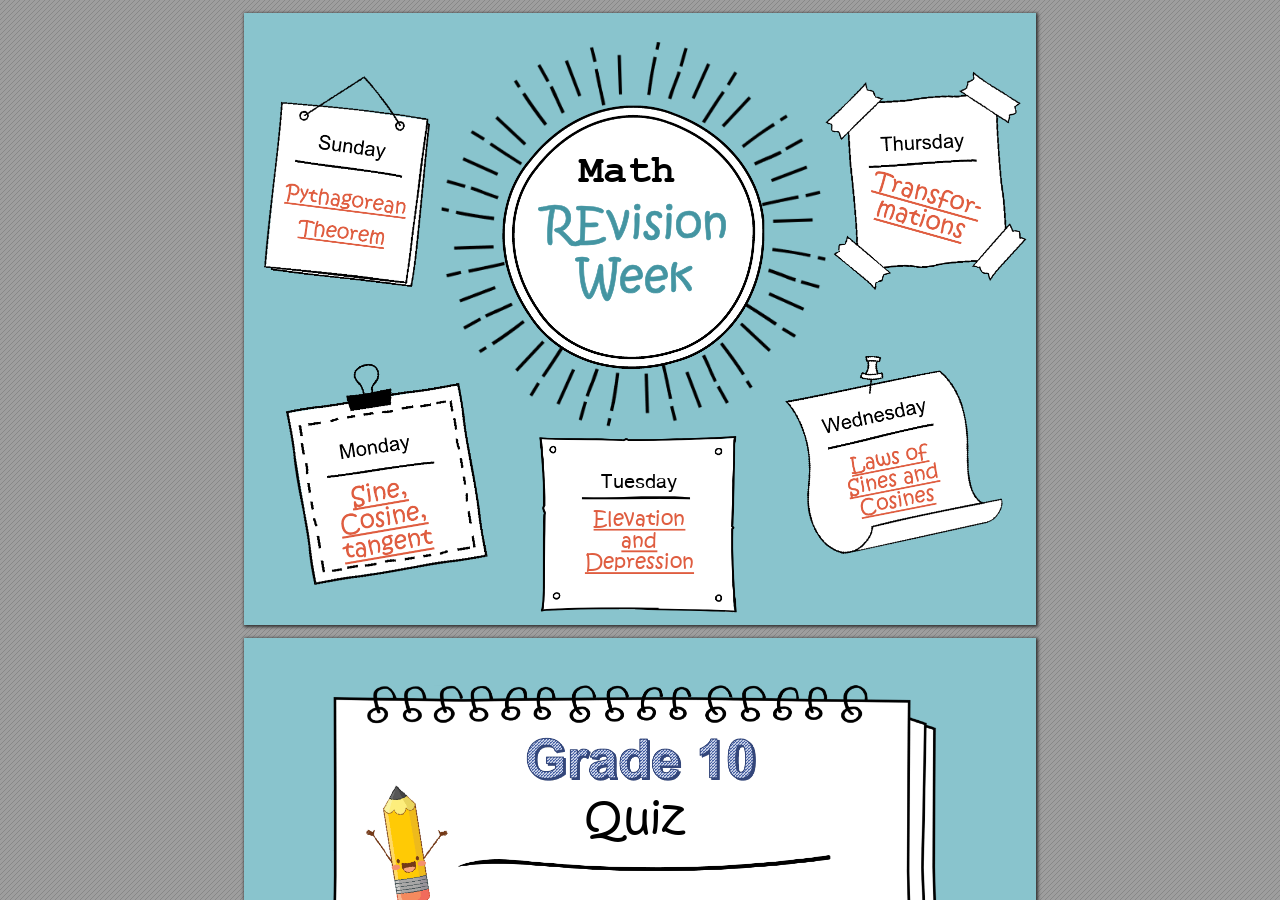
==== index.html @ db3b0463 "revision week" ====
<!DOCTYPE html>
<!-- Created by pdf2htmlEX (https://github.com/pdf2htmlEX/pdf2htmlEX) -->
<html xmlns="http://www.w3.org/1999/xhtml">
<head>
<meta charset="utf-8"/>
<meta name="generator" content="pdf2htmlEX"/>
<meta http-equiv="X-UA-Compatible" content="IE=edge,chrome=1"/>
<style type="text/css">
/*! 
 * Base CSS for pdf2htmlEX
 * Copyright 2012,2013 Lu Wang <coolwanglu@gmail.com> 
 * https://github.com/pdf2htmlEX/pdf2htmlEX/blob/master/share/LICENSE
 */#sidebar{position:absolute;top:0;left:0;bottom:0;width:250px;padding:0;margin:0;overflow:auto}#page-container{position:absolute;top:0;left:0;margin:0;padding:0;border:0}@media screen{#sidebar.opened+#page-container{left:250px}#page-container{bottom:0;right:0;overflow:auto}.loading-indicator{display:none}.loading-indicator.active{display:block;position:absolute;width:64px;height:64px;top:50%;left:50%;margin-top:-32px;margin-left:-32px}.loading-indicator img{position:absolute;top:0;left:0;bottom:0;right:0}}@media print{@page{margin:0}html{margin:0}body{margin:0;-webkit-print-color-adjust:exact}#sidebar{display:none}#page-container{width:auto;height:auto;overflow:visible;background-color:transparent}.d{display:none}}.pf{position:relative;background-color:white;overflow:hidden;margin:0;border:0}.pc{position:absolute;border:0;padding:0;margin:0;top:0;left:0;width:100%;height:100%;overflow:hidden;display:block;transform-origin:0 0;-ms-transform-origin:0 0;-webkit-transform-origin:0 0}.pc.opened{display:block}.bf{position:absolute;border:0;margin:0;top:0;bottom:0;width:100%;height:100%;-ms-user-select:none;-moz-user-select:none;-webkit-user-select:none;user-select:none}.bi{position:absolute;border:0;margin:0;-ms-user-select:none;-moz-user-select:none;-webkit-user-select:none;user-select:none}@media print{.pf{margin:0;box-shadow:none;page-break-after:always;page-break-inside:avoid}@-moz-document url-prefix(){.pf{overflow:visible;border:1px solid #fff}.pc{overflow:visible}}}.c{position:absolute;border:0;padding:0;margin:0;overflow:hidden;display:block}.t{position:absolute;white-space:pre;font-size:1px;transform-origin:0 100%;-ms-transform-origin:0 100%;-webkit-transform-origin:0 100%;unicode-bidi:bidi-override;-moz-font-feature-settings:"liga" 0}.t:after{content:''}.t:before{content:'';display:inline-block}.t span{position:relative;unicode-bidi:bidi-override}._{display:inline-block;color:transparent;z-index:-1}::selection{background:rgba(127,255,255,0.4)}::-moz-selection{background:rgba(127,255,255,0.4)}.pi{display:none}.d{position:absolute;transform-origin:0 100%;-ms-transform-origin:0 100%;-webkit-transform-origin:0 100%}.it{border:0;background-color:rgba(255,255,255,0.0)}.ir:hover{cursor:pointer}</style>
<style type="text/css">
/*! 
 * Fancy styles for pdf2htmlEX
 * Copyright 2012,2013 Lu Wang <coolwanglu@gmail.com> 
 * https://github.com/pdf2htmlEX/pdf2htmlEX/blob/master/share/LICENSE
 */@keyframes fadein{from{opacity:0}to{opacity:1}}@-webkit-keyframes fadein{from{opacity:0}to{opacity:1}}@keyframes swing{0{transform:rotate(0)}10%{transform:rotate(0)}90%{transform:rotate(720deg)}100%{transform:rotate(720deg)}}@-webkit-keyframes swing{0{-webkit-transform:rotate(0)}10%{-webkit-transform:rotate(0)}90%{-webkit-transform:rotate(720deg)}100%{-webkit-transform:rotate(720deg)}}@media screen{#sidebar{background-color:#2f3236;background-image:url("[data-uri]")}#outline{font-family:Georgia,Times,"Times New Roman",serif;font-size:13px;margin:2em 1em}#outline ul{padding:0}#outline li{list-style-type:none;margin:1em 0}#outline li>ul{margin-left:1em}#outline a,#outline a:visited,#outline a:hover,#outline a:active{line-height:1.2;color:#e8e8e8;text-overflow:ellipsis;white-space:nowrap;text-decoration:none;display:block;overflow:hidden;outline:0}#outline a:hover{color:#0cf}#page-container{background-color:#9e9e9e;background-image:url("[data-uri]");-webkit-transition:left 500ms;transition:left 500ms}.pf{margin:13px auto;box-shadow:1px 1px 3px 1px #333;border-collapse:separate}.pc.opened{-webkit-animation:fadein 100ms;animation:fadein 100ms}.loading-indicator.active{-webkit-animation:swing 1.5s ease-in-out .01s infinite alternate none;animation:swing 1.5s ease-in-out .01s infinite alternate none}.checked{background:no-repeat url([data-uri])}}</style>
<style type="text/css">
.ff0{font-family:sans-serif;visibility:hidden;}
@font-face{font-family:ff1;src:url('[data-uri]')format("woff");}.ff1{font-family:ff1;line-height:1.003906;font-style:normal;font-weight:normal;visibility:visible;}
@font-face{font-family:ff2;src:url('[data-uri]')format("woff");}.ff2{font-family:ff2;line-height:1.089000;font-style:normal;font-weight:normal;visibility:visible;}
@font-face{font-family:ff3;src:url('[data-uri]')format("woff");}.ff3{font-family:ff3;line-height:0.683105;font-style:normal;font-weight:normal;visibility:visible;}
.m0{transform:matrix(0.250000,0.000000,0.000000,0.250000,0,0);-ms-transform:matrix(0.250000,0.000000,0.000000,0.250000,0,0);-webkit-transform:matrix(0.250000,0.000000,0.000000,0.250000,0,0);}
.m1{transform:none;-ms-transform:none;-webkit-transform:none;}
.v0{vertical-align:0.000000px;}
.ls0{letter-spacing:0.000000px;}
.ls1{letter-spacing:0.038400px;}
.sc_{text-shadow:none;}
.sc1{text-shadow:-0.015em 0 transparent,0 0.015em transparent,0.015em 0 transparent,0 -0.015em  transparent;}
.sc0{text-shadow:-0.015em 0 rgb(68,149,162),0 0.015em rgb(68,149,162),0.015em 0 rgb(68,149,162),0 -0.015em  rgb(68,149,162);}
@media screen and (-webkit-min-device-pixel-ratio:0){
.sc_{-webkit-text-stroke:0px transparent;}
.sc1{-webkit-text-stroke:0.015em transparent;text-shadow:none;}
.sc0{-webkit-text-stroke:0.015em rgb(68,149,162);text-shadow:none;}
}
.ws1{word-spacing:-52.876800px;}
.ws0{word-spacing:-52.848000px;}
.ws3{word-spacing:-24.076800px;}
.ws2{word-spacing:-22.284480px;}
.ws4{word-spacing:0.000000px;}
._1{margin-left:-2.885760px;}
._2{margin-left:-1.284096px;}
._0{width:1.056960px;}
.fc2{color:rgb(223,93,64);}
.fc1{color:rgb(0,0,0);}
.fc0{color:rgb(68,149,162);}
.fs2{font-size:80.160000px;}
.fs4{font-size:80.256000px;}
.fs3{font-size:159.936000px;}
.fs5{font-size:171.936000px;}
.fs0{font-size:176.160000px;}
.fs1{font-size:176.256000px;}
.y0{bottom:-0.500000px;}
.y1{bottom:0.000000px;}
.y8{bottom:55.848000px;}
.y7{bottom:77.448000px;}
.y6{bottom:99.048000px;}
.y4{bottom:136.940000px;}
.ya{bottom:199.220000px;}
.y3{bottom:330.740000px;}
.y2{bottom:384.740000px;}
.y9{bottom:415.030000px;}
.y5{bottom:442.270000px;}
.h6{height:66.852187px;}
.h7{height:66.932250px;}
.h4{height:69.338400px;}
.h9{height:69.421440px;}
.h5{height:106.597969px;}
.h8{height:143.391937px;}
.h2{height:146.914687px;}
.h3{height:146.994750px;}
.h0{height:612.000000px;}
.h1{height:612.500000px;}
.w2{width:791.999988px;}
.w0{width:792.000000px;}
.w1{width:792.500000px;}
.x0{left:0.000000px;}
.x1{left:299.019988px;}
.x8{left:306.219988px;}
.x2{left:333.339988px;}
.x4{left:335.159988px;}
.x7{left:340.629988px;}
.x5{left:349.389988px;}
.x3{left:357.189988px;}
.x6{left:377.229988px;}
@media print{
.v0{vertical-align:0.000000pt;}
.ls0{letter-spacing:0.000000pt;}
.ls1{letter-spacing:0.051200pt;}
.ws1{word-spacing:-70.502400pt;}
.ws0{word-spacing:-70.464000pt;}
.ws3{word-spacing:-32.102400pt;}
.ws2{word-spacing:-29.712640pt;}
.ws4{word-spacing:0.000000pt;}
._1{margin-left:-3.847680pt;}
._2{margin-left:-1.712128pt;}
._0{width:1.409280pt;}
.fs2{font-size:106.880000pt;}
.fs4{font-size:107.008000pt;}
.fs3{font-size:213.248000pt;}
.fs5{font-size:229.248000pt;}
.fs0{font-size:234.880000pt;}
.fs1{font-size:235.008000pt;}
.y0{bottom:-0.666667pt;}
.y1{bottom:0.000000pt;}
.y8{bottom:74.464000pt;}
.y7{bottom:103.264000pt;}
.y6{bottom:132.064000pt;}
.y4{bottom:182.586667pt;}
.ya{bottom:265.626667pt;}
.y3{bottom:440.986667pt;}
.y2{bottom:512.986667pt;}
.y9{bottom:553.373333pt;}
.y5{bottom:589.693333pt;}
.h6{height:89.136250pt;}
.h7{height:89.243000pt;}
.h4{height:92.451200pt;}
.h9{height:92.561920pt;}
.h5{height:142.130625pt;}
.h8{height:191.189250pt;}
.h2{height:195.886250pt;}
.h3{height:195.993000pt;}
.h0{height:816.000000pt;}
.h1{height:816.666667pt;}
.w2{width:1055.999984pt;}
.w0{width:1056.000000pt;}
.w1{width:1056.666667pt;}
.x0{left:0.000000pt;}
.x1{left:398.693318pt;}
.x8{left:408.293318pt;}
.x2{left:444.453318pt;}
.x4{left:446.879984pt;}
.x7{left:454.173318pt;}
.x5{left:465.853318pt;}
.x3{left:476.253318pt;}
.x6{left:502.973318pt;}
}
</style>
<script>
/*
 Copyright 2012 Mozilla Foundation 
 Copyright 2013 Lu Wang <coolwanglu@gmail.com>
 Apachine License Version 2.0 
*/
(function(){function b(a,b,e,f){var c=(a.className||"").split(/\s+/g);""===c[0]&&c.shift();var d=c.indexOf(b);0>d&&e&&c.push(b);0<=d&&f&&c.splice(d,1);a.className=c.join(" ");return 0<=d}if(!("classList"in document.createElement("div"))){var e={add:function(a){b(this.element,a,!0,!1)},contains:function(a){return b(this.element,a,!1,!1)},remove:function(a){b(this.element,a,!1,!0)},toggle:function(a){b(this.element,a,!0,!0)}};Object.defineProperty(HTMLElement.prototype,"classList",{get:function(){if(this._classList)return this._classList;
var a=Object.create(e,{element:{value:this,writable:!1,enumerable:!0}});Object.defineProperty(this,"_classList",{value:a,writable:!1,enumerable:!1});return a},enumerable:!0})}})();
</script>
<script>
(function(){/*
 pdf2htmlEX.js: Core UI functions for pdf2htmlEX 
 Copyright 2012,2013 Lu Wang <coolwanglu@gmail.com> and other contributors 
 https://github.com/pdf2htmlEX/pdf2htmlEX/blob/master/share/LICENSE 
*/
var pdf2htmlEX=window.pdf2htmlEX=window.pdf2htmlEX||{},CSS_CLASS_NAMES={page_frame:"pf",page_content_box:"pc",page_data:"pi",background_image:"bi",link:"l",input_radio:"ir",__dummy__:"no comma"},DEFAULT_CONFIG={container_id:"page-container",sidebar_id:"sidebar",outline_id:"outline",loading_indicator_cls:"loading-indicator",preload_pages:3,render_timeout:100,scale_step:0.9,key_handler:!0,hashchange_handler:!0,view_history_handler:!0,__dummy__:"no comma"},EPS=1E-6;
function invert(a){var b=a[0]*a[3]-a[1]*a[2];return[a[3]/b,-a[1]/b,-a[2]/b,a[0]/b,(a[2]*a[5]-a[3]*a[4])/b,(a[1]*a[4]-a[0]*a[5])/b]}function transform(a,b){return[a[0]*b[0]+a[2]*b[1]+a[4],a[1]*b[0]+a[3]*b[1]+a[5]]}function get_page_number(a){return parseInt(a.getAttribute("data-page-no"),16)}function disable_dragstart(a){for(var b=0,c=a.length;b<c;++b)a[b].addEventListener("dragstart",function(){return!1},!1)}
function clone_and_extend_objs(a){for(var b={},c=0,e=arguments.length;c<e;++c){var h=arguments[c],d;for(d in h)h.hasOwnProperty(d)&&(b[d]=h[d])}return b}
function Page(a){if(a){this.shown=this.loaded=!1;this.page=a;this.num=get_page_number(a);this.original_height=a.clientHeight;this.original_width=a.clientWidth;var b=a.getElementsByClassName(CSS_CLASS_NAMES.page_content_box)[0];b&&(this.content_box=b,this.original_scale=this.cur_scale=this.original_height/b.clientHeight,this.page_data=JSON.parse(a.getElementsByClassName(CSS_CLASS_NAMES.page_data)[0].getAttribute("data-data")),this.ctm=this.page_data.ctm,this.ictm=invert(this.ctm),this.loaded=!0)}}
Page.prototype={hide:function(){this.loaded&&this.shown&&(this.content_box.classList.remove("opened"),this.shown=!1)},show:function(){this.loaded&&!this.shown&&(this.content_box.classList.add("opened"),this.shown=!0)},rescale:function(a){this.cur_scale=0===a?this.original_scale:a;this.loaded&&(a=this.content_box.style,a.msTransform=a.webkitTransform=a.transform="scale("+this.cur_scale.toFixed(3)+")");a=this.page.style;a.height=this.original_height*this.cur_scale+"px";a.width=this.original_width*this.cur_scale+
"px"},view_position:function(){var a=this.page,b=a.parentNode;return[b.scrollLeft-a.offsetLeft-a.clientLeft,b.scrollTop-a.offsetTop-a.clientTop]},height:function(){return this.page.clientHeight},width:function(){return this.page.clientWidth}};function Viewer(a){this.config=clone_and_extend_objs(DEFAULT_CONFIG,0<arguments.length?a:{});this.pages_loading=[];this.init_before_loading_content();var b=this;document.addEventListener("DOMContentLoaded",function(){b.init_after_loading_content()},!1)}
Viewer.prototype={scale:1,cur_page_idx:0,first_page_idx:0,init_before_loading_content:function(){this.pre_hide_pages()},initialize_radio_button:function(){for(var a=document.getElementsByClassName(CSS_CLASS_NAMES.input_radio),b=0;b<a.length;b++)a[b].addEventListener("click",function(){this.classList.toggle("checked")})},init_after_loading_content:function(){this.sidebar=document.getElementById(this.config.sidebar_id);this.outline=document.getElementById(this.config.outline_id);this.container=document.getElementById(this.config.container_id);
this.loading_indicator=document.getElementsByClassName(this.config.loading_indicator_cls)[0];for(var a=!0,b=this.outline.childNodes,c=0,e=b.length;c<e;++c)if("ul"===b[c].nodeName.toLowerCase()){a=!1;break}a||this.sidebar.classList.add("opened");this.find_pages();if(0!=this.pages.length){disable_dragstart(document.getElementsByClassName(CSS_CLASS_NAMES.background_image));this.config.key_handler&&this.register_key_handler();var h=this;this.config.hashchange_handler&&window.addEventListener("hashchange",
function(a){h.navigate_to_dest(document.location.hash.substring(1))},!1);this.config.view_history_handler&&window.addEventListener("popstate",function(a){a.state&&h.navigate_to_dest(a.state)},!1);this.container.addEventListener("scroll",function(){h.update_page_idx();h.schedule_render(!0)},!1);[this.container,this.outline].forEach(function(a){a.addEventListener("click",h.link_handler.bind(h),!1)});this.initialize_radio_button();this.render()}},find_pages:function(){for(var a=[],b={},c=this.container.childNodes,
e=0,h=c.length;e<h;++e){var d=c[e];d.nodeType===Node.ELEMENT_NODE&&d.classList.contains(CSS_CLASS_NAMES.page_frame)&&(d=new Page(d),a.push(d),b[d.num]=a.length-1)}this.pages=a;this.page_map=b},load_page:function(a,b,c){var e=this.pages;if(!(a>=e.length||(e=e[a],e.loaded||this.pages_loading[a]))){var e=e.page,h=e.getAttribute("data-page-url");if(h){this.pages_loading[a]=!0;var d=e.getElementsByClassName(this.config.loading_indicator_cls)[0];"undefined"===typeof d&&(d=this.loading_indicator.cloneNode(!0),
d.classList.add("active"),e.appendChild(d));var f=this,g=new XMLHttpRequest;g.open("GET",h,!0);g.onload=function(){if(200===g.status||0===g.status){var b=document.createElement("div");b.innerHTML=g.responseText;for(var d=null,b=b.childNodes,e=0,h=b.length;e<h;++e){var p=b[e];if(p.nodeType===Node.ELEMENT_NODE&&p.classList.contains(CSS_CLASS_NAMES.page_frame)){d=p;break}}b=f.pages[a];f.container.replaceChild(d,b.page);b=new Page(d);f.pages[a]=b;b.hide();b.rescale(f.scale);disable_dragstart(d.getElementsByClassName(CSS_CLASS_NAMES.background_image));
f.schedule_render(!1);c&&c(b)}delete f.pages_loading[a]};g.send(null)}void 0===b&&(b=this.config.preload_pages);0<--b&&(f=this,setTimeout(function(){f.load_page(a+1,b)},0))}},pre_hide_pages:function(){var a="@media screen{."+CSS_CLASS_NAMES.page_content_box+"{display:none;}}",b=document.createElement("style");b.styleSheet?b.styleSheet.cssText=a:b.appendChild(document.createTextNode(a));document.head.appendChild(b)},render:function(){for(var a=this.container,b=a.scrollTop,c=a.clientHeight,a=b-c,b=
b+c+c,c=this.pages,e=0,h=c.length;e<h;++e){var d=c[e],f=d.page,g=f.offsetTop+f.clientTop,f=g+f.clientHeight;g<=b&&f>=a?d.loaded?d.show():this.load_page(e):d.hide()}},update_page_idx:function(){var a=this.pages,b=a.length;if(!(2>b)){for(var c=this.container,e=c.scrollTop,c=e+c.clientHeight,h=-1,d=b,f=d-h;1<f;){var g=h+Math.floor(f/2),f=a[g].page;f.offsetTop+f.clientTop+f.clientHeight>=e?d=g:h=g;f=d-h}this.first_page_idx=d;for(var g=h=this.cur_page_idx,k=0;d<b;++d){var f=a[d].page,l=f.offsetTop+f.clientTop,
f=f.clientHeight;if(l>c)break;f=(Math.min(c,l+f)-Math.max(e,l))/f;if(d===h&&Math.abs(f-1)<=EPS){g=h;break}f>k&&(k=f,g=d)}this.cur_page_idx=g}},schedule_render:function(a){if(void 0!==this.render_timer){if(!a)return;clearTimeout(this.render_timer)}var b=this;this.render_timer=setTimeout(function(){delete b.render_timer;b.render()},this.config.render_timeout)},register_key_handler:function(){var a=this;window.addEventListener("DOMMouseScroll",function(b){if(b.ctrlKey){b.preventDefault();var c=a.container,
e=c.getBoundingClientRect(),c=[b.clientX-e.left-c.clientLeft,b.clientY-e.top-c.clientTop];a.rescale(Math.pow(a.config.scale_step,b.detail),!0,c)}},!1);window.addEventListener("keydown",function(b){var c=!1,e=b.ctrlKey||b.metaKey,h=b.altKey;switch(b.keyCode){case 61:case 107:case 187:e&&(a.rescale(1/a.config.scale_step,!0),c=!0);break;case 173:case 109:case 189:e&&(a.rescale(a.config.scale_step,!0),c=!0);break;case 48:e&&(a.rescale(0,!1),c=!0);break;case 33:h?a.scroll_to(a.cur_page_idx-1):a.container.scrollTop-=
a.container.clientHeight;c=!0;break;case 34:h?a.scroll_to(a.cur_page_idx+1):a.container.scrollTop+=a.container.clientHeight;c=!0;break;case 35:a.container.scrollTop=a.container.scrollHeight;c=!0;break;case 36:a.container.scrollTop=0,c=!0}c&&b.preventDefault()},!1)},rescale:function(a,b,c){var e=this.scale;this.scale=a=0===a?1:b?e*a:a;c||(c=[0,0]);b=this.container;c[0]+=b.scrollLeft;c[1]+=b.scrollTop;for(var h=this.pages,d=h.length,f=this.first_page_idx;f<d;++f){var g=h[f].page;if(g.offsetTop+g.clientTop>=
c[1])break}g=f-1;0>g&&(g=0);var g=h[g].page,k=g.clientWidth,f=g.clientHeight,l=g.offsetLeft+g.clientLeft,m=c[0]-l;0>m?m=0:m>k&&(m=k);k=g.offsetTop+g.clientTop;c=c[1]-k;0>c?c=0:c>f&&(c=f);for(f=0;f<d;++f)h[f].rescale(a);b.scrollLeft+=m/e*a+g.offsetLeft+g.clientLeft-m-l;b.scrollTop+=c/e*a+g.offsetTop+g.clientTop-c-k;this.schedule_render(!0)},fit_width:function(){var a=this.cur_page_idx;this.rescale(this.container.clientWidth/this.pages[a].width(),!0);this.scroll_to(a)},fit_height:function(){var a=this.cur_page_idx;
this.rescale(this.container.clientHeight/this.pages[a].height(),!0);this.scroll_to(a)},get_containing_page:function(a){for(;a;){if(a.nodeType===Node.ELEMENT_NODE&&a.classList.contains(CSS_CLASS_NAMES.page_frame)){a=get_page_number(a);var b=this.page_map;return a in b?this.pages[b[a]]:null}a=a.parentNode}return null},link_handler:function(a){var b=a.target,c=b.getAttribute("data-dest-detail");if(c){if(this.config.view_history_handler)try{var e=this.get_current_view_hash();window.history.replaceState(e,
"","#"+e);window.history.pushState(c,"","#"+c)}catch(h){}this.navigate_to_dest(c,this.get_containing_page(b));a.preventDefault()}},navigate_to_dest:function(a,b){try{var c=JSON.parse(a)}catch(e){return}if(c instanceof Array){var h=c[0],d=this.page_map;if(h in d){for(var f=d[h],h=this.pages[f],d=2,g=c.length;d<g;++d){var k=c[d];if(null!==k&&"number"!==typeof k)return}for(;6>c.length;)c.push(null);var g=b||this.pages[this.cur_page_idx],d=g.view_position(),d=transform(g.ictm,[d[0],g.height()-d[1]]),
g=this.scale,l=[0,0],m=!0,k=!1,n=this.scale;switch(c[1]){case "XYZ":l=[null===c[2]?d[0]:c[2]*n,null===c[3]?d[1]:c[3]*n];g=c[4];if(null===g||0===g)g=this.scale;k=!0;break;case "Fit":case "FitB":l=[0,0];k=!0;break;case "FitH":case "FitBH":l=[0,null===c[2]?d[1]:c[2]*n];k=!0;break;case "FitV":case "FitBV":l=[null===c[2]?d[0]:c[2]*n,0];k=!0;break;case "FitR":l=[c[2]*n,c[5]*n],m=!1,k=!0}if(k){this.rescale(g,!1);var p=this,c=function(a){l=transform(a.ctm,l);m&&(l[1]=a.height()-l[1]);p.scroll_to(f,l)};h.loaded?
c(h):(this.load_page(f,void 0,c),this.scroll_to(f))}}}},scroll_to:function(a,b){var c=this.pages;if(!(0>a||a>=c.length)){c=c[a].view_position();void 0===b&&(b=[0,0]);var e=this.container;e.scrollLeft+=b[0]-c[0];e.scrollTop+=b[1]-c[1]}},get_current_view_hash:function(){var a=[],b=this.pages[this.cur_page_idx];a.push(b.num);a.push("XYZ");var c=b.view_position(),c=transform(b.ictm,[c[0],b.height()-c[1]]);a.push(c[0]/this.scale);a.push(c[1]/this.scale);a.push(this.scale);return JSON.stringify(a)}};
pdf2htmlEX.Viewer=Viewer;})();
</script>
<script>
try{
pdf2htmlEX.defaultViewer = new pdf2htmlEX.Viewer({});
}catch(e){}
</script>
<title></title>
</head>
<body>
<div id="sidebar">
<div id="outline">
</div>
</div>
<div id="page-container">
<div id="pf1" class="pf w0 h0" data-page-no="1"><div class="pc pc1 w0 h0"><img class="bi x0 y0 w1 h1" alt="" src="[data-uri]"/><div class="c x0 y1 w2 h0"><div class="t m0 x1 h2 y2 ff1 fs0 fc0 sc0 ls0 ws0">REv<span class="_ _0"></span>ision</div><div class="t m0 x2 h3 y3 ff1 fs1 fc0 sc0 ls0 ws1">Week</div><div class="t m0 x3 h4 y4 ff2 fs2 fc1 sc1 ls0 ws2">T<span class="_ _1"></span>uesday</div><div class="t m0 x4 h5 y5 ff3 fs3 fc1 sc1 ls1">Math</div><div class="t m0 x5 h6 y6 ff1 fs2 fc2 sc1 ls0 ws4">Elevation </div><div class="t m0 x6 h6 y7 ff1 fs2 fc2 sc1 ls0 ws4">and </div><div class="t m0 x7 h7 y8 ff1 fs4 fc2 sc1 ls0 ws3">Depressio<span class="_ _2"></span>n</div></div><a class="l" href="thursday_-_transformations__translation,_reflection,_rotation_and_dilation.htm"><div class="d m1" style="border-style:none;position:absolute;left:618.820000px;bottom:378.190000px;width:120.720000px;height:77.070000px;background-color:rgba(255,255,255,0.000001);"></div></a><a class="l" href="sunday_-_pythagorean.htm"><div class="d m1" style="border-style:none;position:absolute;left:39.480000px;bottom:406.150000px;width:124.340000px;height:36.150000px;background-color:rgba(255,255,255,0.000001);"></div></a><a class="l" href="sunday_-_pythagorean.htm"><div class="d m1" style="border-style:none;position:absolute;left:52.680000px;bottom:375.910000px;width:89.660000px;height:30.960000px;background-color:rgba(255,255,255,0.000001);"></div></a><a class="l" href="Monday - Sine, cosine, and tangent ratios.tst"><div class="d m1" style="border-style:none;position:absolute;left:87.984000px;bottom:60.624000px;width:102.476000px;height:90.716000px;background-color:rgba(255,255,255,0.000001);"></div></a><a class="l" href="wednesday_-_laws_of_sines_and_cosines.htm"><div class="d m1" style="border-style:none;position:absolute;left:597.580000px;bottom:104.660000px;width:102.840000px;height:79.710000px;background-color:rgba(255,255,255,0.000001);"></div></a><a class="l" href="tuesday_-_angles_of_elevation_and_depression.htm"><div class="d m1" style="border-style:none;position:absolute;left:340.610000px;bottom:51.504000px;width:109.340000px;height:63.716000px;background-color:rgba(255,255,255,0.000001);"></div></a></div><div class="pi" data-data='{"ctm":[1.000000,0.000000,0.000000,1.000000,0.000000,0.000000]}'></div></div>
<div id="pf2" class="pf w0 h0" data-page-no="2"><div class="pc pc2 w0 h0"><img class="bi x0 y0 w1 h1" alt="" src="[data-uri]"/><div class="c x0 y1 w2 h0"><div class="t m0 x7 h8 y9 ff1 fs5 fc1 sc1 ls0">Quiz</div><div class="t m0 x8 h9 ya ff2 fs4 fc1 sc1 ls0 ws4">Final Exam Second <span class="_ _1"></span>T<span class="_ _1"></span>r<span class="_ _0"></span>imester</div></div></div><div class="pi" data-data='{"ctm":[1.000000,0.000000,0.000000,1.000000,0.000000,0.000000]}'></div></div>
</div>
<div class="loading-indicator">
<img alt="" src="[data-uri]"/>
</div>
</body>
</html>
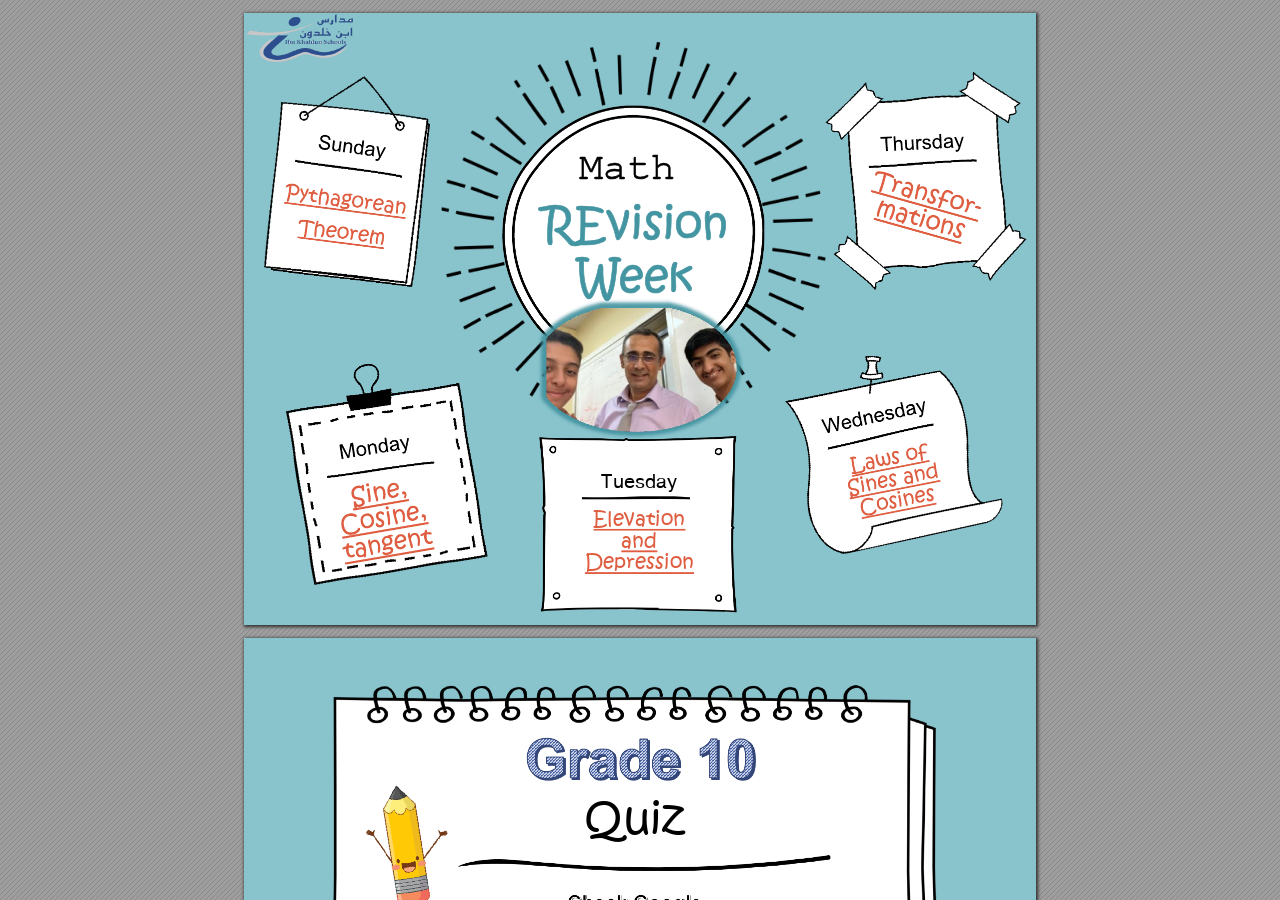
==== commit fb2f6129: "done?" ====
--- a/index.html
+++ b/index.html
@@ -20,36 +20,36 @@
 <style type="text/css">
 .ff0{font-family:sans-serif;visibility:hidden;}
 @font-face{font-family:ff1;src:url('[data-uri]')format("woff");}.ff1{font-family:ff1;line-height:1.003906;font-style:normal;font-weight:normal;visibility:visible;}
-@font-face{font-family:ff2;src:url('[data-uri]')format("woff");}.ff2{font-family:ff2;line-height:1.089000;font-style:normal;font-weight:normal;visibility:visible;}
-@font-face{font-family:ff3;src:url('[data-uri]')format("woff");}.ff3{font-family:ff3;line-height:0.683105;font-style:normal;font-weight:normal;visibility:visible;}
+@font-face{font-family:ff2;src:url('[data-uri]')format("woff");}.ff2{font-family:ff2;line-height:1.089000;font-style:normal;font-weight:normal;visibility:visible;}
+@font-face{font-family:ff3;src:url('[data-uri]')format("woff");}.ff3{font-family:ff3;line-height:0.708008;font-style:normal;font-weight:normal;visibility:visible;}
 .m0{transform:matrix(0.250000,0.000000,0.000000,0.250000,0,0);-ms-transform:matrix(0.250000,0.000000,0.000000,0.250000,0,0);-webkit-transform:matrix(0.250000,0.000000,0.000000,0.250000,0,0);}
 .m1{transform:none;-ms-transform:none;-webkit-transform:none;}
 .v0{vertical-align:0.000000px;}
 .ls0{letter-spacing:0.000000px;}
-.ls1{letter-spacing:0.038400px;}
+.ls1{letter-spacing:0.520000px;}
 .sc_{text-shadow:none;}
+.sc2{text-shadow:-0.015em 0 rgb(0,0,0),0 0.015em rgb(0,0,0),0.015em 0 rgb(0,0,0),0 -0.015em  rgb(0,0,0);}
 .sc1{text-shadow:-0.015em 0 transparent,0 0.015em transparent,0.015em 0 transparent,0 -0.015em  transparent;}
 .sc0{text-shadow:-0.015em 0 rgb(68,149,162),0 0.015em rgb(68,149,162),0.015em 0 rgb(68,149,162),0 -0.015em  rgb(68,149,162);}
 @media screen and (-webkit-min-device-pixel-ratio:0){
 .sc_{-webkit-text-stroke:0px transparent;}
+.sc2{-webkit-text-stroke:0.015em rgb(0,0,0);text-shadow:none;}
 .sc1{-webkit-text-stroke:0.015em transparent;text-shadow:none;}
 .sc0{-webkit-text-stroke:0.015em rgb(68,149,162);text-shadow:none;}
 }
 .ws1{word-spacing:-52.876800px;}
 .ws0{word-spacing:-52.848000px;}
-.ws3{word-spacing:-24.076800px;}
-.ws2{word-spacing:-22.284480px;}
+.ws3{word-spacing:-24.048000px;}
+.ws2{word-spacing:-0.080160px;}
 .ws4{word-spacing:0.000000px;}
 ._1{margin-left:-2.885760px;}
-._2{margin-left:-1.284096px;}
 ._0{width:1.056960px;}
 .fc2{color:rgb(223,93,64);}
 .fc1{color:rgb(0,0,0);}
 .fc0{color:rgb(68,149,162);}
 .fs2{font-size:80.160000px;}
-.fs4{font-size:80.256000px;}
 .fs3{font-size:159.936000px;}
-.fs5{font-size:171.936000px;}
+.fs4{font-size:171.936000px;}
 .fs0{font-size:176.160000px;}
 .fs1{font-size:176.256000px;}
 .y0{bottom:-0.500000px;}
@@ -58,17 +58,14 @@
 .y7{bottom:77.448000px;}
 .y6{bottom:99.048000px;}
 .y4{bottom:136.940000px;}
-.ya{bottom:199.220000px;}
 .y3{bottom:330.740000px;}
 .y2{bottom:384.740000px;}
 .y9{bottom:415.030000px;}
-.y5{bottom:442.270000px;}
+.y5{bottom:442.390000px;}
 .h6{height:66.852187px;}
-.h7{height:66.932250px;}
 .h4{height:69.338400px;}
-.h9{height:69.421440px;}
-.h5{height:106.597969px;}
-.h8{height:143.391937px;}
+.h5{height:113.235937px;}
+.h7{height:143.391937px;}
 .h2{height:146.914687px;}
 .h3{height:146.994750px;}
 .h0{height:612.000000px;}
@@ -78,9 +75,8 @@
 .w1{width:792.500000px;}
 .x0{left:0.000000px;}
 .x1{left:299.019988px;}
-.x8{left:306.219988px;}
 .x2{left:333.339988px;}
-.x4{left:335.159988px;}
+.x4{left:335.039988px;}
 .x7{left:340.629988px;}
 .x5{left:349.389988px;}
 .x3{left:357.189988px;}
@@ -88,19 +84,17 @@
 @media print{
 .v0{vertical-align:0.000000pt;}
 .ls0{letter-spacing:0.000000pt;}
-.ls1{letter-spacing:0.051200pt;}
+.ls1{letter-spacing:0.693333pt;}
 .ws1{word-spacing:-70.502400pt;}
 .ws0{word-spacing:-70.464000pt;}
-.ws3{word-spacing:-32.102400pt;}
-.ws2{word-spacing:-29.712640pt;}
+.ws3{word-spacing:-32.064000pt;}
+.ws2{word-spacing:-0.106880pt;}
 .ws4{word-spacing:0.000000pt;}
 ._1{margin-left:-3.847680pt;}
-._2{margin-left:-1.712128pt;}
 ._0{width:1.409280pt;}
 .fs2{font-size:106.880000pt;}
-.fs4{font-size:107.008000pt;}
 .fs3{font-size:213.248000pt;}
-.fs5{font-size:229.248000pt;}
+.fs4{font-size:229.248000pt;}
 .fs0{font-size:234.880000pt;}
 .fs1{font-size:235.008000pt;}
 .y0{bottom:-0.666667pt;}
@@ -109,17 +103,14 @@
 .y7{bottom:103.264000pt;}
 .y6{bottom:132.064000pt;}
 .y4{bottom:182.586667pt;}
-.ya{bottom:265.626667pt;}
 .y3{bottom:440.986667pt;}
 .y2{bottom:512.986667pt;}
 .y9{bottom:553.373333pt;}
-.y5{bottom:589.693333pt;}
+.y5{bottom:589.853333pt;}
 .h6{height:89.136250pt;}
-.h7{height:89.243000pt;}
 .h4{height:92.451200pt;}
-.h9{height:92.561920pt;}
-.h5{height:142.130625pt;}
-.h8{height:191.189250pt;}
+.h5{height:150.981250pt;}
+.h7{height:191.189250pt;}
 .h2{height:195.886250pt;}
 .h3{height:195.993000pt;}
 .h0{height:816.000000pt;}
@@ -129,9 +120,8 @@
 .w1{width:1056.666667pt;}
 .x0{left:0.000000pt;}
 .x1{left:398.693318pt;}
-.x8{left:408.293318pt;}
 .x2{left:444.453318pt;}
-.x4{left:446.879984pt;}
+.x4{left:446.719984pt;}
 .x7{left:454.173318pt;}
 .x5{left:465.853318pt;}
 .x3{left:476.253318pt;}
@@ -189,8 +179,8 @@
 </div>
 </div>
 <div id="page-container">
-<div id="pf1" class="pf w0 h0" data-page-no="1"><div class="pc pc1 w0 h0"><img class="bi x0 y0 w1 h1" alt="" src="[data-uri]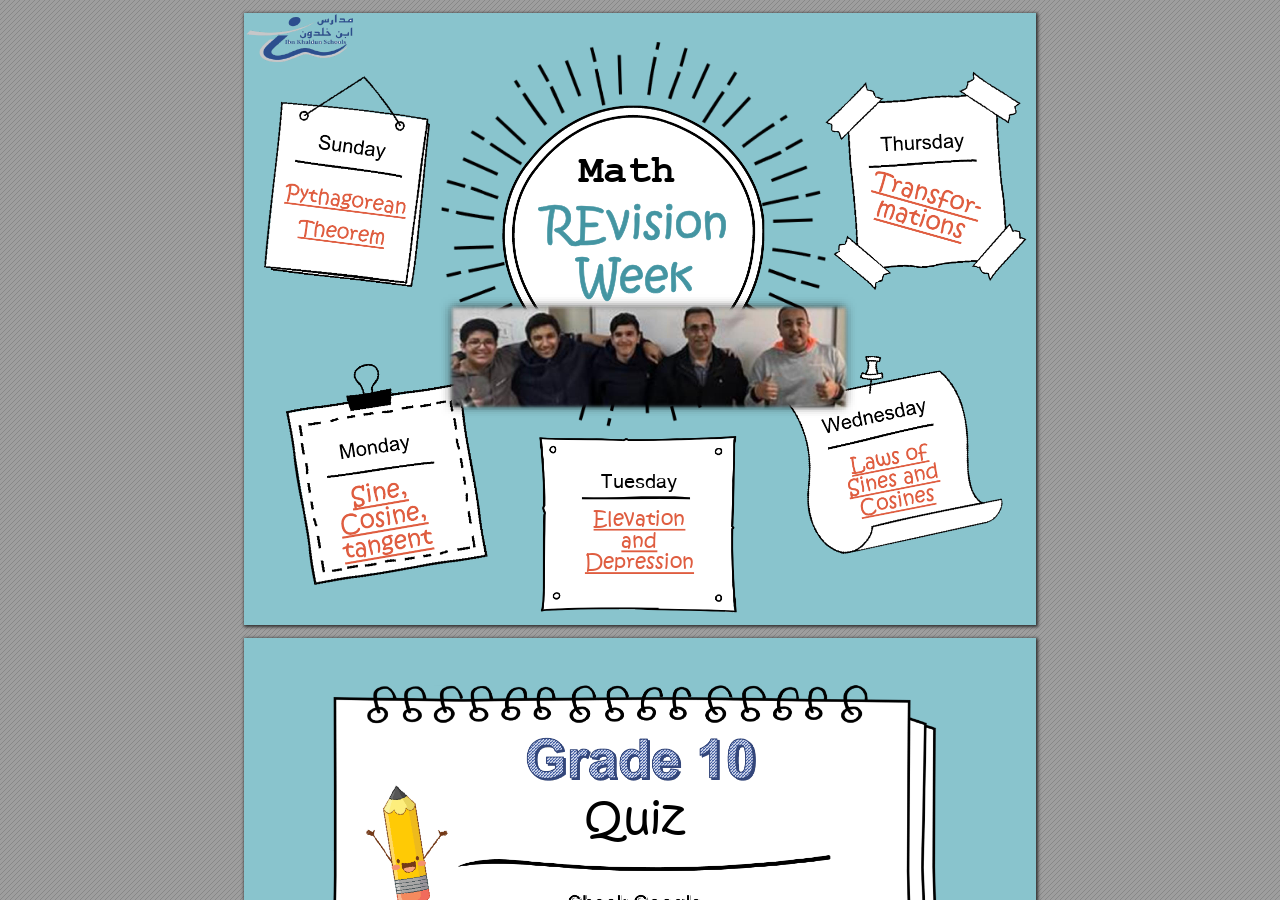
==== commit 72a7fac0: "photo of index" ====
--- a/index.html
+++ b/index.html
@@ -20,36 +20,36 @@
 <style type="text/css">
 .ff0{font-family:sans-serif;visibility:hidden;}
 @font-face{font-family:ff1;src:url('[data-uri]')format("woff");}.ff1{font-family:ff1;line-height:1.003906;font-style:normal;font-weight:normal;visibility:visible;}
-@font-face{font-family:ff2;src:url('[data-uri]')format("woff");}.ff2{font-family:ff2;line-height:1.089000;font-style:normal;font-weight:normal;visibility:visible;}
-@font-face{font-family:ff3;src:url('[data-uri]')format("woff");}.ff3{font-family:ff3;line-height:0.708008;font-style:normal;font-weight:normal;visibility:visible;}
+@font-face{font-family:ff2;src:url('[data-uri]')format("woff");}.ff2{font-family:ff2;line-height:1.089000;font-style:normal;font-weight:normal;visibility:visible;}
+@font-face{font-family:ff3;src:url('[data-uri]')format("woff");}.ff3{font-family:ff3;line-height:0.683105;font-style:normal;font-weight:normal;visibility:visible;}
 .m0{transform:matrix(0.250000,0.000000,0.000000,0.250000,0,0);-ms-transform:matrix(0.250000,0.000000,0.000000,0.250000,0,0);-webkit-transform:matrix(0.250000,0.000000,0.000000,0.250000,0,0);}
 .m1{transform:none;-ms-transform:none;-webkit-transform:none;}
 .v0{vertical-align:0.000000px;}
 .ls0{letter-spacing:0.000000px;}
-.ls1{letter-spacing:0.520000px;}
+.ls1{letter-spacing:0.038400px;}
 .sc_{text-shadow:none;}
-.sc2{text-shadow:-0.015em 0 rgb(0,0,0),0 0.015em rgb(0,0,0),0.015em 0 rgb(0,0,0),0 -0.015em  rgb(0,0,0);}
 .sc1{text-shadow:-0.015em 0 transparent,0 0.015em transparent,0.015em 0 transparent,0 -0.015em  transparent;}
 .sc0{text-shadow:-0.015em 0 rgb(68,149,162),0 0.015em rgb(68,149,162),0.015em 0 rgb(68,149,162),0 -0.015em  rgb(68,149,162);}
 @media screen and (-webkit-min-device-pixel-ratio:0){
 .sc_{-webkit-text-stroke:0px transparent;}
-.sc2{-webkit-text-stroke:0.015em rgb(0,0,0);text-shadow:none;}
 .sc1{-webkit-text-stroke:0.015em transparent;text-shadow:none;}
 .sc0{-webkit-text-stroke:0.015em rgb(68,149,162);text-shadow:none;}
 }
 .ws1{word-spacing:-52.876800px;}
 .ws0{word-spacing:-52.848000px;}
-.ws3{word-spacing:-24.048000px;}
+.ws3{word-spacing:-24.076800px;}
 .ws2{word-spacing:-0.080160px;}
 .ws4{word-spacing:0.000000px;}
 ._1{margin-left:-2.885760px;}
+._2{margin-left:-1.284096px;}
 ._0{width:1.056960px;}
 .fc2{color:rgb(223,93,64);}
 .fc1{color:rgb(0,0,0);}
 .fc0{color:rgb(68,149,162);}
 .fs2{font-size:80.160000px;}
+.fs4{font-size:80.256000px;}
 .fs3{font-size:159.936000px;}
-.fs4{font-size:171.936000px;}
+.fs5{font-size:171.936000px;}
 .fs0{font-size:176.160000px;}
 .fs1{font-size:176.256000px;}
 .y0{bottom:-0.500000px;}
@@ -61,11 +61,12 @@
 .y3{bottom:330.740000px;}
 .y2{bottom:384.740000px;}
 .y9{bottom:415.030000px;}
-.y5{bottom:442.390000px;}
+.y5{bottom:442.270000px;}
 .h6{height:66.852187px;}
+.h7{height:66.932250px;}
 .h4{height:69.338400px;}
-.h5{height:113.235937px;}
-.h7{height:143.391937px;}
+.h5{height:106.597969px;}
+.h8{height:143.391937px;}
 .h2{height:146.914687px;}
 .h3{height:146.994750px;}
 .h0{height:612.000000px;}
@@ -76,7 +77,7 @@
 .x0{left:0.000000px;}
 .x1{left:299.019988px;}
 .x2{left:333.339988px;}
-.x4{left:335.039988px;}
+.x4{left:335.159988px;}
 .x7{left:340.629988px;}
 .x5{left:349.389988px;}
 .x3{left:357.189988px;}
@@ -84,17 +85,19 @@
 @media print{
 .v0{vertical-align:0.000000pt;}
 .ls0{letter-spacing:0.000000pt;}
-.ls1{letter-spacing:0.693333pt;}
+.ls1{letter-spacing:0.051200pt;}
 .ws1{word-spacing:-70.502400pt;}
 .ws0{word-spacing:-70.464000pt;}
-.ws3{word-spacing:-32.064000pt;}
+.ws3{word-spacing:-32.102400pt;}
 .ws2{word-spacing:-0.106880pt;}
 .ws4{word-spacing:0.000000pt;}
 ._1{margin-left:-3.847680pt;}
+._2{margin-left:-1.712128pt;}
 ._0{width:1.409280pt;}
 .fs2{font-size:106.880000pt;}
+.fs4{font-size:107.008000pt;}
 .fs3{font-size:213.248000pt;}
-.fs4{font-size:229.248000pt;}
+.fs5{font-size:229.248000pt;}
 .fs0{font-size:234.880000pt;}
 .fs1{font-size:235.008000pt;}
 .y0{bottom:-0.666667pt;}
@@ -106,11 +109,12 @@
 .y3{bottom:440.986667pt;}
 .y2{bottom:512.986667pt;}
 .y9{bottom:553.373333pt;}
-.y5{bottom:589.853333pt;}
+.y5{bottom:589.693333pt;}
 .h6{height:89.136250pt;}
+.h7{height:89.243000pt;}
 .h4{height:92.451200pt;}
-.h5{height:150.981250pt;}
-.h7{height:191.189250pt;}
+.h5{height:142.130625pt;}
+.h8{height:191.189250pt;}
 .h2{height:195.886250pt;}
 .h3{height:195.993000pt;}
 .h0{height:816.000000pt;}
@@ -121,7 +125,7 @@
 .x0{left:0.000000pt;}
 .x1{left:398.693318pt;}
 .x2{left:444.453318pt;}
-.x4{left:446.719984pt;}
+.x4{left:446.879984pt;}
 .x7{left:454.173318pt;}
 .x5{left:465.853318pt;}
 .x3{left:476.253318pt;}
@@ -179,8 +183,8 @@
 </div>
 </div>
 <div id="page-container">
-<div id="pf1" class="pf w0 h0" data-page-no="1"><div class="pc pc1 w0 h0"><img class="bi x0 y0 w1 h1" alt="" src="[data-uri]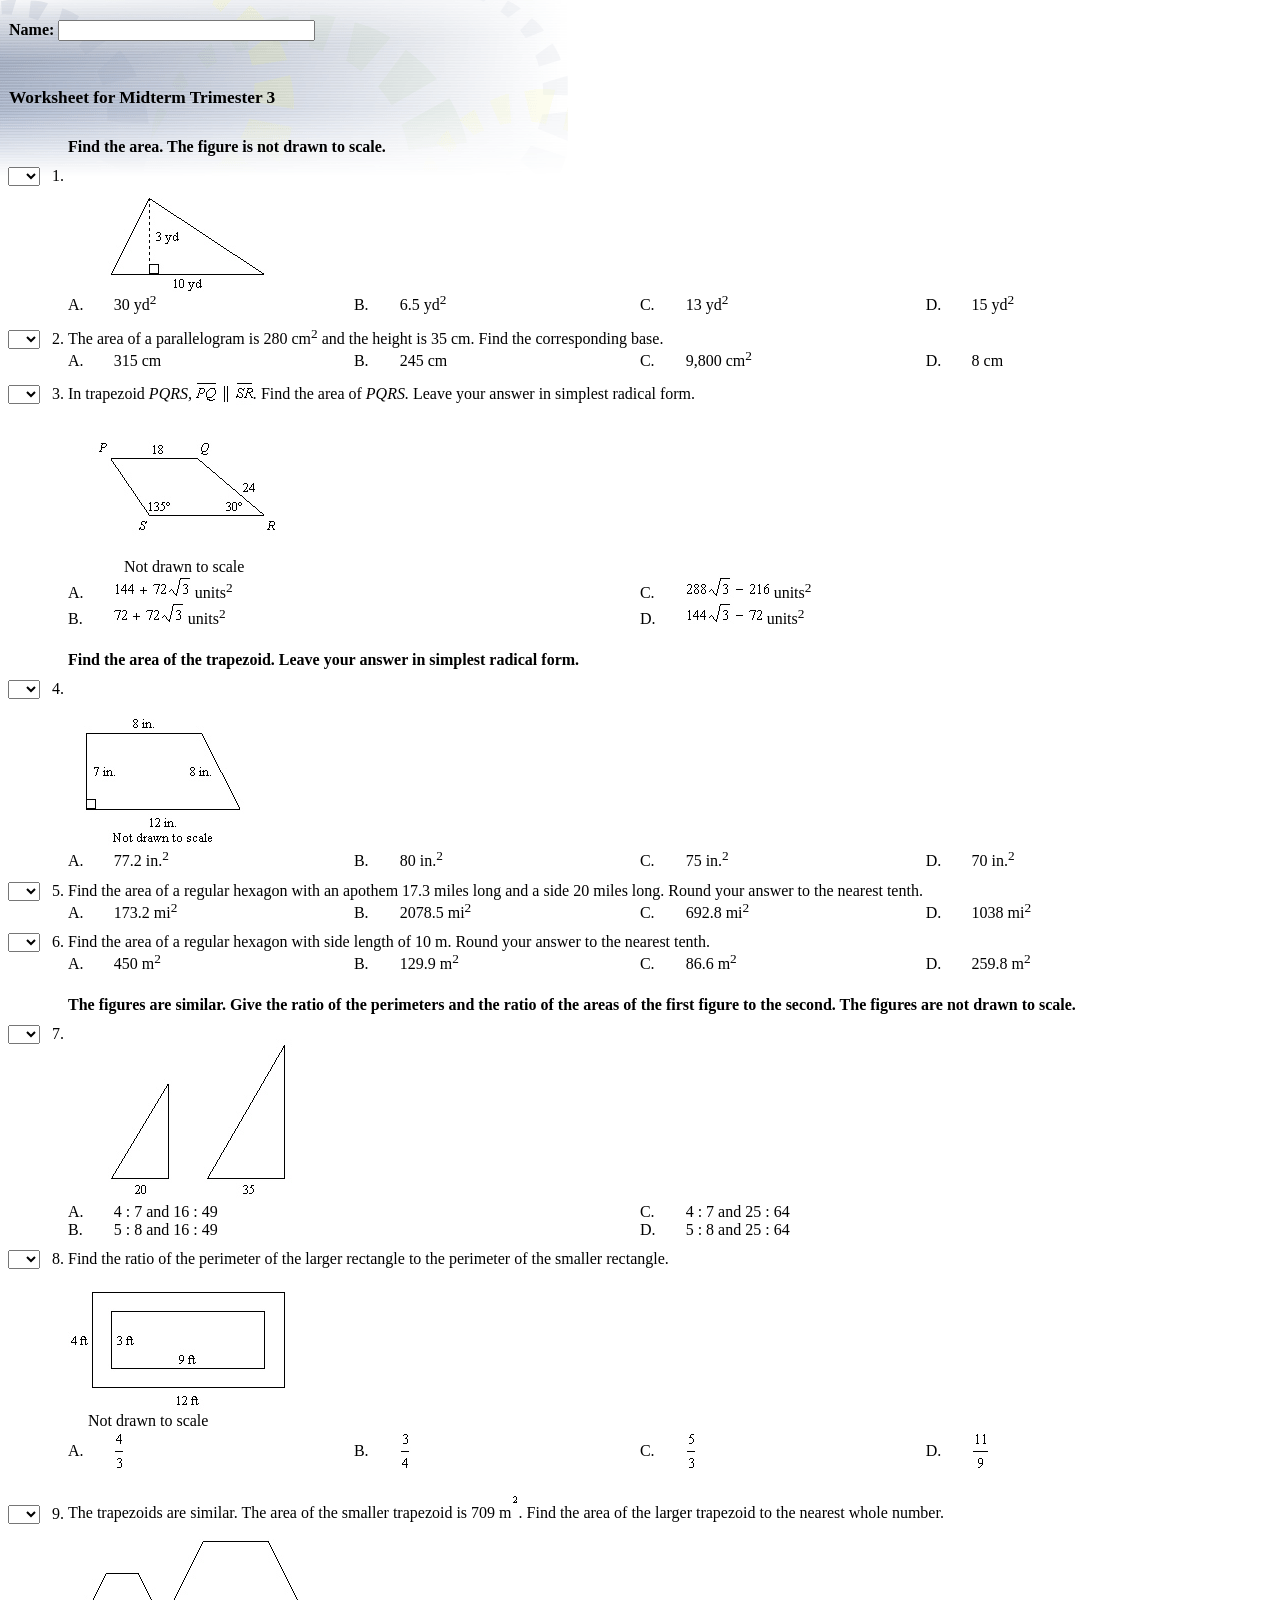
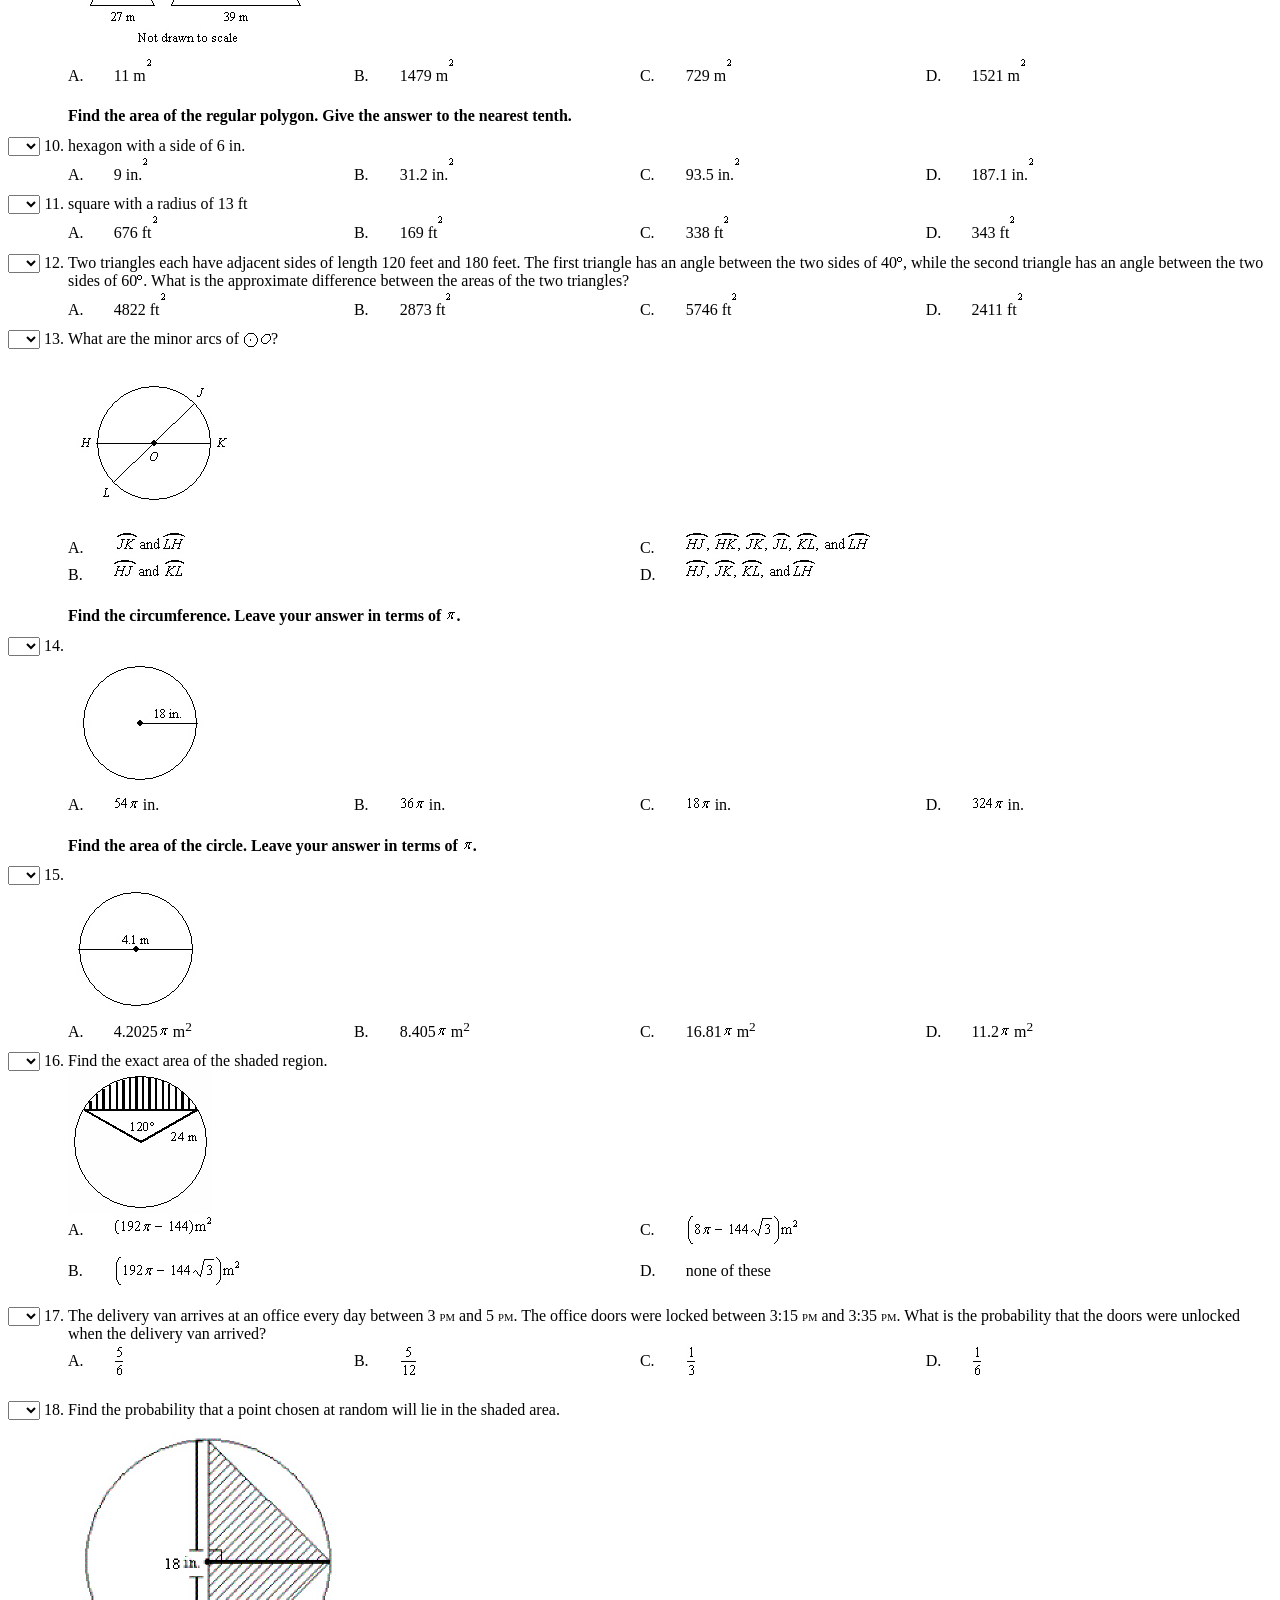
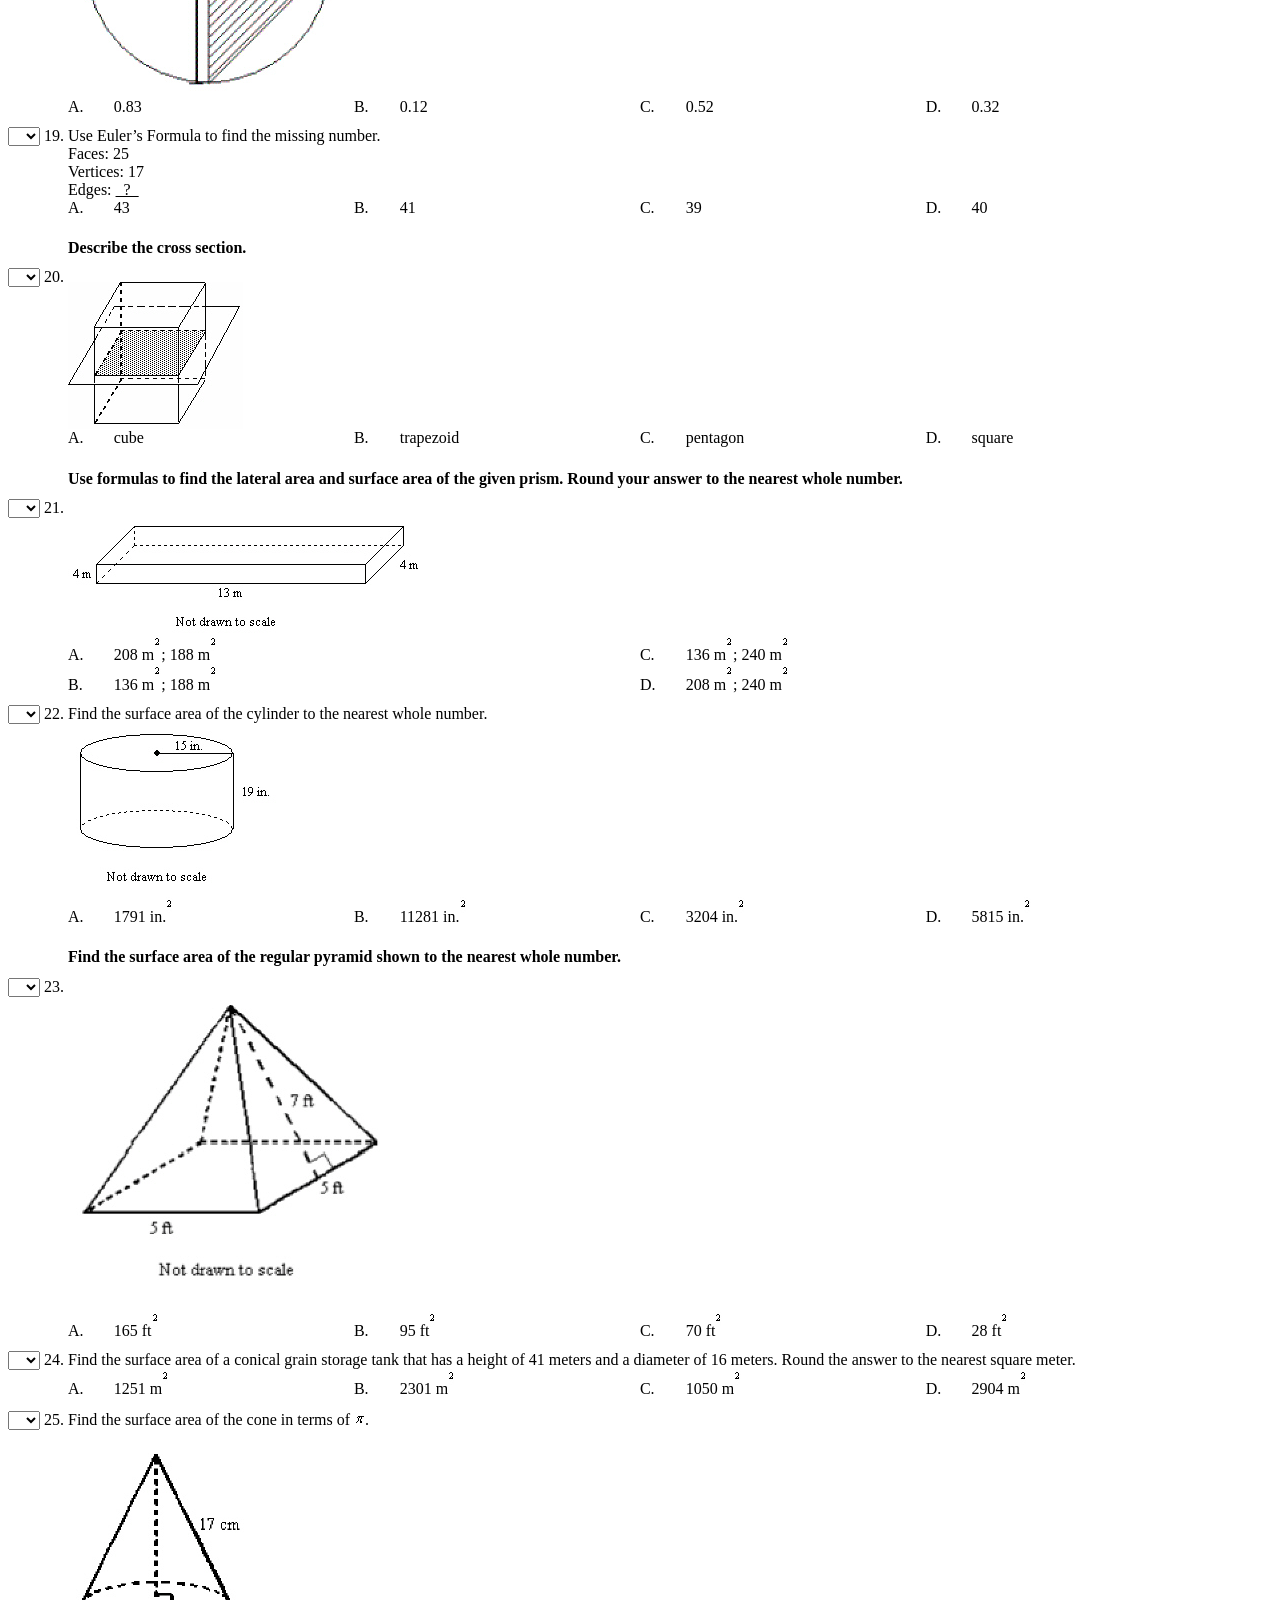
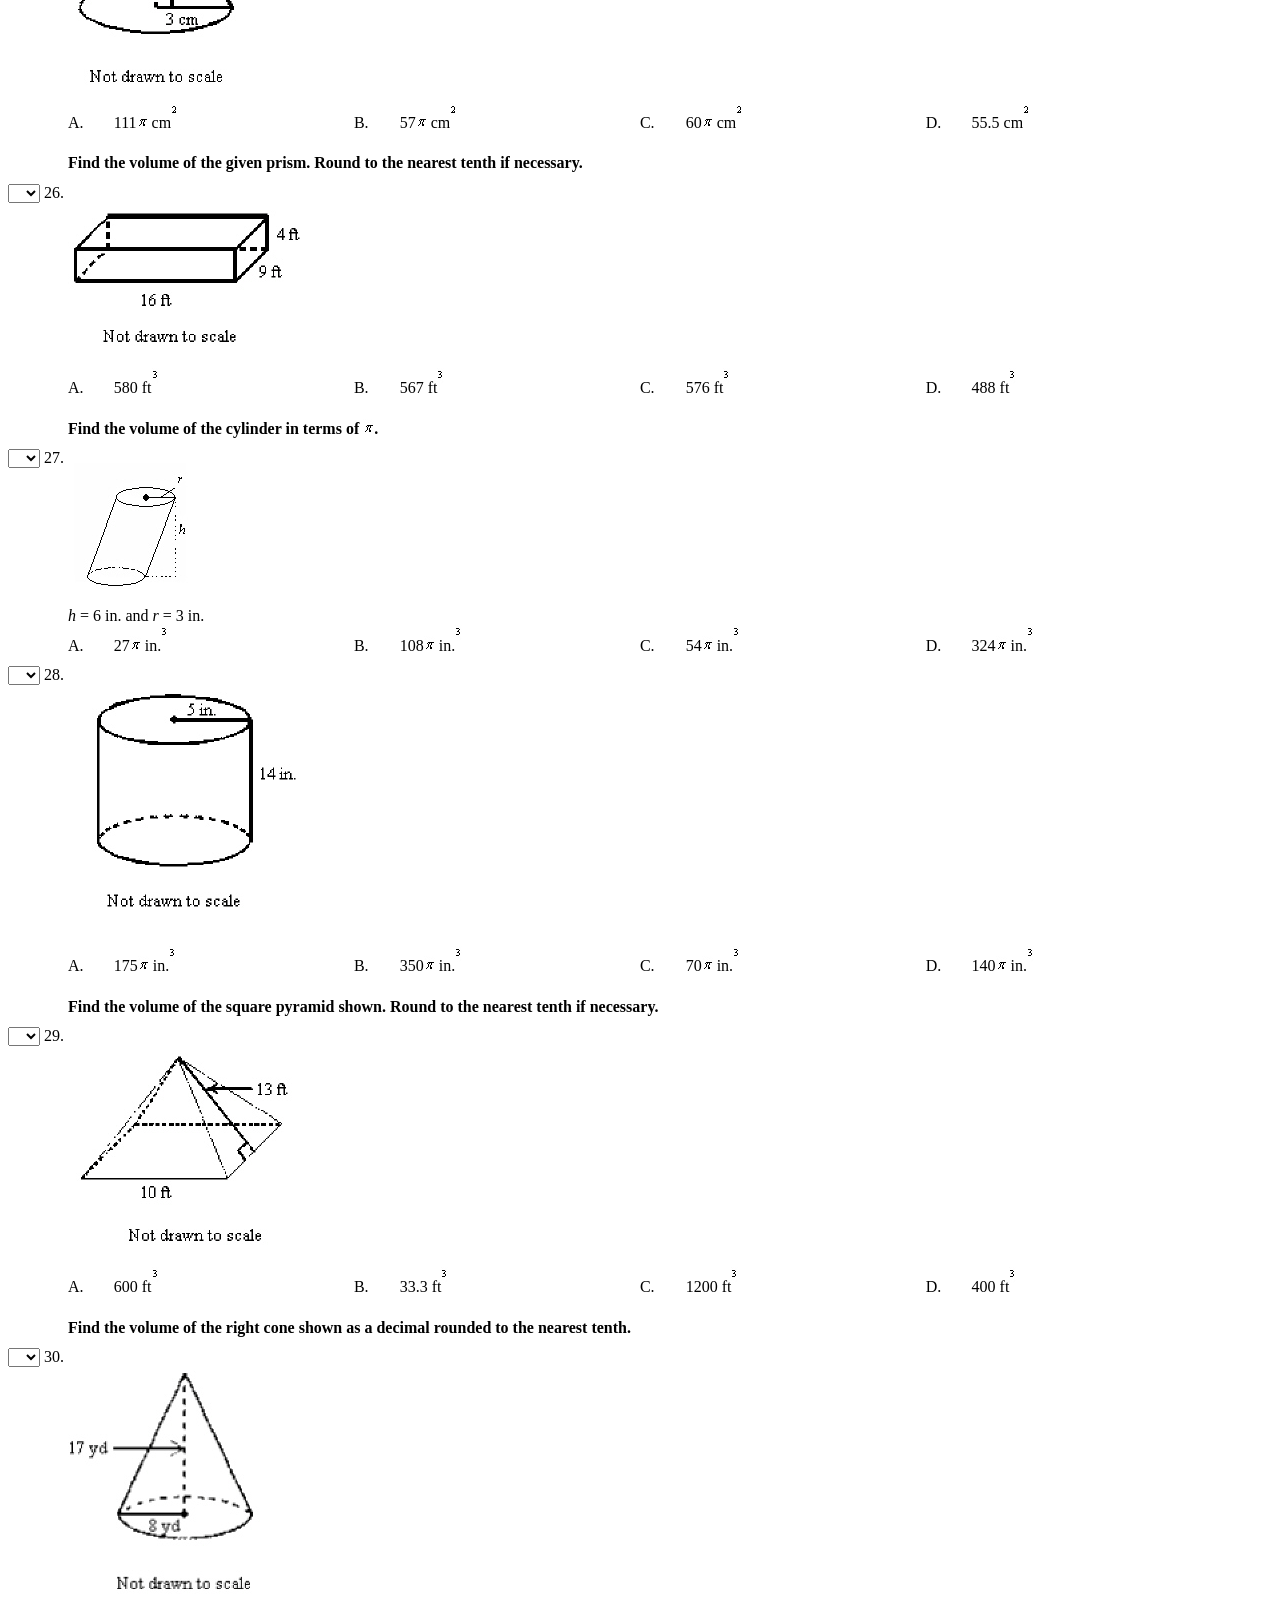
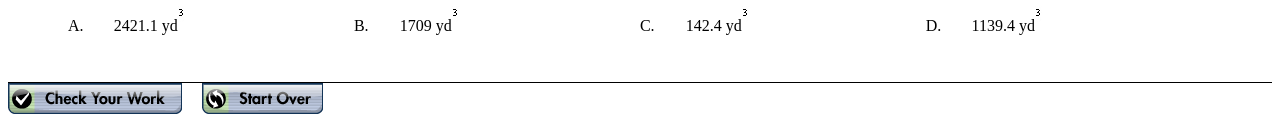
==== commit 0bb88ed4: "cvvcv vcvc" ====
--- a/index.html
+++ b/index.html
@@ -1,193 +1,2058 @@
-<!DOCTYPE html>
-<!-- Created by pdf2htmlEX (https://github.com/pdf2htmlEX/pdf2htmlEX) -->
-<html xmlns="http://www.w3.org/1999/xhtml">
+<!DOCTYPE HTML PUBLIC "-//W3C//DTD HTML 4.01 Transitional//EN">
+<html>
 <head>
-<meta charset="utf-8"/>
-<meta name="generator" content="pdf2htmlEX"/>
-<meta http-equiv="X-UA-Compatible" content="IE=edge,chrome=1"/>
-<style type="text/css">
-/*! 
- * Base CSS for pdf2htmlEX
- * Copyright 2012,2013 Lu Wang <coolwanglu@gmail.com> 
- * https://github.com/pdf2htmlEX/pdf2htmlEX/blob/master/share/LICENSE
- */#sidebar{position:absolute;top:0;left:0;bottom:0;width:250px;padding:0;margin:0;overflow:auto}#page-container{position:absolute;top:0;left:0;margin:0;padding:0;border:0}@media screen{#sidebar.opened+#page-container{left:250px}#page-container{bottom:0;right:0;overflow:auto}.loading-indicator{display:none}.loading-indicator.active{display:block;position:absolute;width:64px;height:64px;top:50%;left:50%;margin-top:-32px;margin-left:-32px}.loading-indicator img{position:absolute;top:0;left:0;bottom:0;right:0}}@media print{@page{margin:0}html{margin:0}body{margin:0;-webkit-print-color-adjust:exact}#sidebar{display:none}#page-container{width:auto;height:auto;overflow:visible;background-color:transparent}.d{display:none}}.pf{position:relative;background-color:white;overflow:hidden;margin:0;border:0}.pc{position:absolute;border:0;padding:0;margin:0;top:0;left:0;width:100%;height:100%;overflow:hidden;display:block;transform-origin:0 0;-ms-transform-origin:0 0;-webkit-transform-origin:0 0}.pc.opened{display:block}.bf{position:absolute;border:0;margin:0;top:0;bottom:0;width:100%;height:100%;-ms-user-select:none;-moz-user-select:none;-webkit-user-select:none;user-select:none}.bi{position:absolute;border:0;margin:0;-ms-user-select:none;-moz-user-select:none;-webkit-user-select:none;user-select:none}@media print{.pf{margin:0;box-shadow:none;page-break-after:always;page-break-inside:avoid}@-moz-document url-prefix(){.pf{overflow:visible;border:1px solid #fff}.pc{overflow:visible}}}.c{position:absolute;border:0;padding:0;margin:0;overflow:hidden;display:block}.t{position:absolute;white-space:pre;font-size:1px;transform-origin:0 100%;-ms-transform-origin:0 100%;-webkit-transform-origin:0 100%;unicode-bidi:bidi-override;-moz-font-feature-settings:"liga" 0}.t:after{content:''}.t:before{content:'';display:inline-block}.t span{position:relative;unicode-bidi:bidi-override}._{display:inline-block;color:transparent;z-index:-1}::selection{background:rgba(127,255,255,0.4)}::-moz-selection{background:rgba(127,255,255,0.4)}.pi{display:none}.d{position:absolute;transform-origin:0 100%;-ms-transform-origin:0 100%;-webkit-transform-origin:0 100%}.it{border:0;background-color:rgba(255,255,255,0.0)}.ir:hover{cursor:pointer}</style>
-<style type="text/css">
-/*! 
- * Fancy styles for pdf2htmlEX
- * Copyright 2012,2013 Lu Wang <coolwanglu@gmail.com> 
- * https://github.com/pdf2htmlEX/pdf2htmlEX/blob/master/share/LICENSE
- */@keyframes fadein{from{opacity:0}to{opacity:1}}@-webkit-keyframes fadein{from{opacity:0}to{opacity:1}}@keyframes swing{0{transform:rotate(0)}10%{transform:rotate(0)}90%{transform:rotate(720deg)}100%{transform:rotate(720deg)}}@-webkit-keyframes swing{0{-webkit-transform:rotate(0)}10%{-webkit-transform:rotate(0)}90%{-webkit-transform:rotate(720deg)}100%{-webkit-transform:rotate(720deg)}}@media screen{#sidebar{background-color:#2f3236;background-image:url("[data-uri]")}#outline{font-family:Georgia,Times,"Times New Roman",serif;font-size:13px;margin:2em 1em}#outline ul{padding:0}#outline li{list-style-type:none;margin:1em 0}#outline li>ul{margin-left:1em}#outline a,#outline a:visited,#outline a:hover,#outline a:active{line-height:1.2;color:#e8e8e8;text-overflow:ellipsis;white-space:nowrap;text-decoration:none;display:block;overflow:hidden;outline:0}#outline a:hover{color:#0cf}#page-container{background-color:#9e9e9e;background-image:url("[data-uri]");-webkit-transition:left 500ms;transition:left 500ms}.pf{margin:13px auto;box-shadow:1px 1px 3px 1px #333;border-collapse:separate}.pc.opened{-webkit-animation:fadein 100ms;animation:fadein 100ms}.loading-indicator.active{-webkit-animation:swing 1.5s ease-in-out .01s infinite alternate none;animation:swing 1.5s ease-in-out .01s infinite alternate none}.checked{background:no-repeat url([data-uri])}}</style>
-<style type="text/css">
-.ff0{font-family:sans-serif;visibility:hidden;}
-@font-face{font-family:ff1;src:url('[data-uri]')format("woff");}.ff1{font-family:ff1;line-height:1.003906;font-style:normal;font-weight:normal;visibility:visible;}
-@font-face{font-family:ff2;src:url('[data-uri]')format("woff");}.ff2{font-family:ff2;line-height:1.089000;font-style:normal;font-weight:normal;visibility:visible;}
-@font-face{font-family:ff3;src:url('[data-uri]')format("woff");}.ff3{font-family:ff3;line-height:0.683105;font-style:normal;font-weight:normal;visibility:visible;}
-.m0{transform:matrix(0.250000,0.000000,0.000000,0.250000,0,0);-ms-transform:matrix(0.250000,0.000000,0.000000,0.250000,0,0);-webkit-transform:matrix(0.250000,0.000000,0.000000,0.250000,0,0);}
-.m1{transform:none;-ms-transform:none;-webkit-transform:none;}
-.v0{vertical-align:0.000000px;}
-.ls0{letter-spacing:0.000000px;}
-.ls1{letter-spacing:0.038400px;}
-.sc_{text-shadow:none;}
-.sc1{text-shadow:-0.015em 0 transparent,0 0.015em transparent,0.015em 0 transparent,0 -0.015em  transparent;}
-.sc0{text-shadow:-0.015em 0 rgb(68,149,162),0 0.015em rgb(68,149,162),0.015em 0 rgb(68,149,162),0 -0.015em  rgb(68,149,162);}
-@media screen and (-webkit-min-device-pixel-ratio:0){
-.sc_{-webkit-text-stroke:0px transparent;}
-.sc1{-webkit-text-stroke:0.015em transparent;text-shadow:none;}
-.sc0{-webkit-text-stroke:0.015em rgb(68,149,162);text-shadow:none;}
+	<meta name='generator' content='ExamView HTML Generator 1.1.0'>
+	<meta name='robots' content='noindex,nofollow'>
+	<title>Worksheet for Midterm Trimester 3</title>
+	<style type='text/css'>
+		.spacer { line-height:.7em; }
+		.title { font-size:13pt; font-weight:bold; font-family:"Times New Roman", "Times", serif; color:#000000; }
+		.qnumber { font-size:12pt; font-family:"Times New Roman", "Times", serif; color:#000000; text-align:right; }
+		.choice { font-size:12pt; font-family:"Times New Roman", "Times", serif; color:#000000; }
+		.default { font-size:12pt; font-family:"Times New Roman", "Times", serif; color:#000000; }
+		.qinfo { font-size:12pt; font-family:"Times New Roman", "Times", serif; color:#000000; }
+		.points { font-size:8pt; font-family:"Times New Roman", "Times", serif; color:#000000; }
+		TD.pad { padding: 0pt 4pt 0pt 4pt; }
+		.font1 { font-family:"Times New Roman", "Times", serif; }
+	</style>
+<script type='text/javascript' language='JavaScript1.1'>
+<!--
+	// Copyright (c) 2000-2008 eInstruction Corp.
+	var listMap = '111111111111111111111111111111';
+	var qtypeMap = '222222222222222222222222222222';
+	var ansMap = new Array(30);
+	var ptsMap = new Array(30);
+	ansMap[0] = 'D';
+	ptsMap[0] = 1;
+	ansMap[1] = 'D';
+	ptsMap[1] = 1;
+	ansMap[2] = 'A';
+	ptsMap[2] = 1;
+	ansMap[3] = 'D';
+	ptsMap[3] = 1;
+	ansMap[4] = 'D';
+	ptsMap[4] = 1;
+	ansMap[5] = 'D';
+	ptsMap[5] = 1;
+	ansMap[6] = 'A';
+	ptsMap[6] = 1;
+	ansMap[7] = 'A';
+	ptsMap[7] = 1;
+	ansMap[8] = 'B';
+	ptsMap[8] = 1;
+	ansMap[9] = 'C';
+	ptsMap[9] = 1;
+	ansMap[10] = 'C';
+	ptsMap[10] = 1;
+	ansMap[11] = 'D';
+	ptsMap[11] = 1;
+	ansMap[12] = 'D';
+	ptsMap[12] = 1;
+	ansMap[13] = 'B';
+	ptsMap[13] = 1;
+	ansMap[14] = 'A';
+	ptsMap[14] = 1;
+	ansMap[15] = 'B';
+	ptsMap[15] = 1;
+	ansMap[16] = 'A';
+	ptsMap[16] = 1;
+	ansMap[17] = 'D';
+	ptsMap[17] = 1;
+	ansMap[18] = 'D';
+	ptsMap[18] = 1;
+	ansMap[19] = 'D';
+	ptsMap[19] = 1;
+	ansMap[20] = 'C';
+	ptsMap[20] = 1;
+	ansMap[21] = 'C';
+	ptsMap[21] = 1;
+	ansMap[22] = 'B';
+	ptsMap[22] = 1;
+	ansMap[23] = 'A';
+	ptsMap[23] = 1;
+	ansMap[24] = 'C';
+	ptsMap[24] = 1;
+	ansMap[25] = 'C';
+	ptsMap[25] = 1;
+	ansMap[26] = 'C';
+	ptsMap[26] = 1;
+	ansMap[27] = 'B';
+	ptsMap[27] = 1;
+	ansMap[28] = 'D';
+	ptsMap[28] = 1;
+	ansMap[29] = 'D';
+	ptsMap[29] = 1;
+	function GradeIt(f)
+	{
+		var	MAGIC = 840;
+		var	htmlUrl = window.location.href;
+		var	studentName;
+		var	totalCorrect = 0;
+		var	totalPossible = 0;
+		var	numCorrect = 0;
+		var	numPossible = 0;
+		var	numBlank = 0;
+		var	numSubjective = 0;
+		var	currentInstruction;
+		var	currentNarrative;
+		var	scorePercent;
+		var	index;
+		var	msg;
+		var	text;
+		var	i;
+		var	showFeedback = true;
+		var	showRef = true;
+		var	numQuestions = 30;
+		var	numInstructions = 0;
+		var	numNarratives = 13;
+		var	prefixText = new Array(30);
+		var	numberText = new Array(30);
+		var	questionText = new Array(30);
+		var	answerText = new Array(30);
+		var	responseText = new Array(30);
+		var	feedbackText = new Array(30);
+		var	refText = new Array(30);
+		var	narrativeIndex = new Array(13);
+		var	narrativeText = new Array(13);
+		var	instructionIndex = new Array(0);
+		var	instructionText = new Array(0);
+		var	listMap = '111111111111111111111111111111';
+		var	titleString = 'Worksheet for Midterm Trimester 3';
+		var	styleText = new Array(9);
+		styleText[0] = '.spacer { line-height:.7em; }';
+		styleText[1] = '.title { font-size:13pt; font-weight:bold; font-family:"Times New Roman", "Times", serif; color:#000000; }';
+		styleText[2] = '.qnumber { font-size:12pt; font-family:"Times New Roman", "Times", serif; color:#000000; text-align:right; }';
+		styleText[3] = '.choice { font-size:12pt; font-family:"Times New Roman", "Times", serif; color:#000000; }';
+		styleText[4] = '.default { font-size:12pt; font-family:"Times New Roman", "Times", serif; color:#000000; }';
+		styleText[5] = '.qinfo { font-size:12pt; font-family:"Times New Roman", "Times", serif; color:#000000; }';
+		styleText[6] = '.points { font-size:8pt; font-family:"Times New Roman", "Times", serif; color:#000000; }';
+		styleText[7] = 'TD.pad { padding: 0pt 4pt 0pt 4pt; }';
+		styleText[8] = '.font1 { font-family:"Times New Roman", "Times", serif }';
+		narrativeText[0] = '<div class=\'default\'><b>Find the area. The figure is not drawn to scale.</b></div>';
+		narrativeIndex[0] = 0;
+		narrativeText[1] = '<div class=\'default\'><b>Find the area of the trapezoid. Leave your answer in simplest radical ' +
+'form.</b></div>';
+		narrativeIndex[1] = 3;
+		narrativeText[2] = '<div class=\'default\'><b>The figures are similar. Give the ratio of the perimeters and the ratio of the ' +
+'areas of the first figure to the second. The figures are not drawn to scale.</b></div>';
+		narrativeIndex[2] = 6;
+		narrativeText[3] = '<div class=\'default\'><b>Find the area of the regular polygon. Give the answer to the nearest ' +
+'tenth.</b></div>';
+		narrativeIndex[3] = 9;
+		narrativeText[4] = '<div class=\'default\'><b>Find the circumference. Leave your answer in terms of <img width=\'11\' height=\'15\' align=\'bottom\' alt="nar005-1.jpg" ' +
+'src="index_files/nar005-1.jpg" border=\'0\'>.</b></div>';
+		narrativeIndex[4] = 13;
+		narrativeText[5] = '<div class=\'default\'><b>Find the area of the circle. Leave your answer in terms of <img width=\'11\' height=\'15\' align=\'bottom\' alt="nar006-1.jpg" ' +
+'src="index_files/nar006-1.jpg" border=\'0\'>.</b></div>';
+		narrativeIndex[5] = 14;
+		narrativeText[6] = '<div class=\'default\'><b>Describe the cross section.</b></div>';
+		narrativeIndex[6] = 19;
+		narrativeText[7] = '<div class=\'default\'><b>Use formulas to find the lateral area and surface area of the given prism. ' +
+'Round your answer to the nearest whole number.</b></div>';
+		narrativeIndex[7] = 20;
+		narrativeText[8] = '<div class=\'default\'><b>Find the surface area of the regular pyramid shown to the nearest whole ' +
+'number.</b></div>';
+		narrativeIndex[8] = 22;
+		narrativeText[9] = '<div class=\'default\'><b>Find the volume of the given prism. Round to the nearest tenth if ' +
+'necessary.</b></div>';
+		narrativeIndex[9] = 25;
+		narrativeText[10] = '<div class=\'default\'><b>Find the volume of the cylinder in terms of <img width=\'11\' height=\'15\' align=\'bottom\' alt="nar011-1.jpg" ' +
+'src="index_files/nar011-1.jpg" border=\'0\'>.</b></div>';
+		narrativeIndex[10] = 26;
+		narrativeText[11] = '<div class=\'default\'><b>Find the volume of the square pyramid shown. Round to the nearest tenth if ' +
+'necessary.</b></div>';
+		narrativeIndex[11] = 28;
+		narrativeText[12] = '<div class=\'default\'><b>Find the volume of the right cone shown as a decimal rounded to the nearest ' +
+'tenth.</b></div>';
+		narrativeIndex[12] = 29;
+		numberText[0] = '1.';
+		questionText[0] = '<div class=\'default\'><img width=\'240\' height=\'111\' align=\'top\' alt="mc001-1.jpg" ' +
+'src="index_files/mc001-1.jpg" border=\'0\'></div><div class=\'default\'><table cellpadding=\'0\' cellspacing=\'0\' width=\'95%\' border=\'0\'><tr valign=\'baseline\'><td width=\'4%\'><div class=\'choice\'>A.</div></td><td ' +
+'width=\'21%\'><span class=\'default\'>30 yd<sup>2</sup></span></td><td width=\'4%\'><div class=\'choice\'>B.</div></td><td ' +
+'width=\'21%\'><span class=\'default\'>6.5 yd<sup>2</sup></span></td><td width=\'4%\'><div class=\'choice\'>C.</div></td><td ' +
+'width=\'21%\'><span class=\'default\'>13 yd<sup>2</sup></span></td><td width=\'4%\'><div class=\'choice\'>D.</div></td><td ' +
+'width=\'21%\'><span class=\'default\'>15 yd<sup>2</sup></span></td></tr></table></div>';
+		answerText[0] = '<div class=\'default\'>D</div>';
+		feedbackText[0] = '';
+		refText[0] = '10-1 Areas of Parallelograms and Triangles';
+		numberText[1] = '2.';
+		questionText[1] = '<div class=\'default\'>The area of a parallelogram is 280 cm<sup>2</sup> and the height is 35 cm. Find ' +
+'the corresponding base.</div><div class=\'default\'><table cellpadding=\'0\' cellspacing=\'0\' width=\'95%\' border=\'0\'><tr valign=\'baseline\'><td width=\'4%\'><div class=\'choice\'>A.</div></td><td ' +
+'width=\'21%\'><span class=\'default\'>315 cm</span></td><td width=\'4%\'><div class=\'choice\'>B.</div></td><td ' +
+'width=\'21%\'><span class=\'default\'>245 cm</span></td><td width=\'4%\'><div class=\'choice\'>C.</div></td><td ' +
+'width=\'21%\'><span class=\'default\'>9,800 cm<sup>2</sup></span></td><td width=\'4%\'><div class=\'choice\'>D.</div></td><td ' +
+'width=\'21%\'><span class=\'default\'>8 cm</span></td></tr></table></div>';
+		answerText[1] = '<div class=\'default\'>D</div>';
+		feedbackText[1] = '';
+		refText[1] = '10-1 Areas of Parallelograms and Triangles';
+		numberText[2] = '3.';
+		questionText[2] = '<div class=\'default\'>In trapezoid <i>PQRS, <img width=\'57\' height=\'35\' align=\'middle\' alt="mc003-1.jpg" ' +
+'src="index_files/mc003-1.jpg" border=\'0\'>.</i> Find the area of <i>PQRS.</i> Leave your answer in ' +
+'simplest radical form.<i><br></i><img width=\'221\' height=\'142\' align=\'top\' alt="mc003-2.jpg" ' +
+'src="index_files/mc003-2.jpg" ' +
+'border=\'0\'><br>&nbsp;&nbsp;&nbsp;&nbsp;&nbsp;&nbsp;&nbsp;&nbsp;&nbsp;&nbsp;&nbsp;&nbsp;&nbsp; Not drawn ' +
+'to scale<br></div><div class=\'default\'><table cellpadding=\'0\' cellspacing=\'0\' width=\'95%\' border=\'0\'><tr valign=\'baseline\'><td width=\'4%\'><div class=\'choice\'>A.</div></td><td ' +
+'width=\'46%\'><span class=\'default\'><img width=\'77\' height=\'22\' align=\'bottom\' alt="mc003-3.jpg" ' +
+'src="index_files/mc003-3.jpg" border=\'0\'> units<sup>2</sup></span></td><td width=\'4%\'><div class=\'choice\'>C.</div></td><td ' +
+'width=\'46%\'><span class=\'default\'><img width=\'84\' height=\'22\' align=\'bottom\' alt="mc003-5.jpg" ' +
+'src="index_files/mc003-5.jpg" border=\'0\'> units<sup>2</sup></span></td></tr><tr ' +
+'valign=\'baseline\'><td><div class=\'choice\'>B.</div></td><td><span class=\'default\'><img width=\'70\' height=\'22\' align=\'bottom\' alt="mc003-4.jpg" ' +
+'src="index_files/mc003-4.jpg" border=\'0\'> units<sup>2</sup></span></td><td><div ' +
+'class=\'choice\'>D.</div></td><td><span class=\'default\'><img width=\'77\' height=\'22\' align=\'bottom\' alt="mc003-6.jpg" ' +
+'src="index_files/mc003-6.jpg" border=\'0\'> units<sup>2</sup></span></td></tr></table></div>';
+		answerText[2] = '<div class=\'default\'>A</div>';
+		feedbackText[2] = '';
+		refText[2] = '10-2 Areas of Trapezoids, Rhombuses, and Kites';
+		numberText[3] = '4.';
+		questionText[3] = '<div class=\'default\'><img width=\'192\' height=\'154\' align=\'top\' alt="mc004-1.jpg" ' +
+'src="index_files/mc004-1.jpg" border=\'0\'></div><div class=\'default\'><table cellpadding=\'0\' cellspacing=\'0\' width=\'95%\' border=\'0\'><tr valign=\'baseline\'><td width=\'4%\'><div class=\'choice\'>A.</div></td><td ' +
+'width=\'21%\'><span class=\'default\'>77.2 in.<sup>2</sup></span></td><td width=\'4%\'><div class=\'choice\'>B.</div></td><td ' +
+'width=\'21%\'><span class=\'default\'>80 in.<sup>2</sup></span></td><td width=\'4%\'><div class=\'choice\'>C.</div></td><td ' +
+'width=\'21%\'><span class=\'default\'>75 in.<sup>2</sup></span></td><td width=\'4%\'><div class=\'choice\'>D.</div></td><td ' +
+'width=\'21%\'><span class=\'default\'>70 in.<sup>2</sup></span></td></tr></table></div>';
+		answerText[3] = '<div class=\'default\'>D</div>';
+		feedbackText[3] = '';
+		refText[3] = '10-2 Areas of Trapezoids, Rhombuses, and Kites';
+		numberText[4] = '5.';
+		questionText[4] = '<div class=\'default\'>Find the area of a regular hexagon with an apothem 17.3 miles long and a side 20 ' +
+'miles long. Round your answer to the nearest tenth.<br></div><div class=\'default\'><table cellpadding=\'0\' cellspacing=\'0\' width=\'95%\' border=\'0\'><tr valign=\'baseline\'><td width=\'4%\'><div class=\'choice\'>A.</div></td><td ' +
+'width=\'21%\'><span class=\'default\'>173.2 mi<sup>2</sup></span></td><td width=\'4%\'><div class=\'choice\'>B.</div></td><td ' +
+'width=\'21%\'><span class=\'default\'>2078.5 mi<sup>2</sup></span></td><td width=\'4%\'><div class=\'choice\'>C.</div></td><td ' +
+'width=\'21%\'><span class=\'default\'>692.8 mi<sup>2</sup></span></td><td width=\'4%\'><div class=\'choice\'>D.</div></td><td ' +
+'width=\'21%\'><span class=\'default\'>1038 mi<sup>2</sup></span></td></tr></table></div>';
+		answerText[4] = '<div class=\'default\'>D</div>';
+		feedbackText[4] = '';
+		refText[4] = '10-3 Areas of Regular Polygons';
+		numberText[5] = '6.';
+		questionText[5] = '<div class=\'default\'>Find the area of a regular hexagon with side length of 10 m. Round your answer to ' +
+'the nearest tenth.</div><div class=\'default\'><table cellpadding=\'0\' cellspacing=\'0\' width=\'95%\' border=\'0\'><tr valign=\'baseline\'><td width=\'4%\'><div class=\'choice\'>A.</div></td><td ' +
+'width=\'21%\'><span class=\'default\'>450 m<sup>2</sup></span></td><td width=\'4%\'><div class=\'choice\'>B.</div></td><td ' +
+'width=\'21%\'><span class=\'default\'>129.9 m<sup>2</sup></span></td><td width=\'4%\'><div class=\'choice\'>C.</div></td><td ' +
+'width=\'21%\'><span class=\'default\'>86.6 m<sup>2</sup></span></td><td width=\'4%\'><div class=\'choice\'>D.</div></td><td ' +
+'width=\'21%\'><span class=\'default\'>259.8 m<sup>2</sup></span></td></tr></table></div>';
+		answerText[5] = '<div class=\'default\'>D</div>';
+		feedbackText[5] = '';
+		refText[5] = '10-3 Areas of Regular Polygons';
+		numberText[6] = '7.';
+		questionText[6] = '<div class=\'default\'><img width=\'240\' height=\'164\' align=\'top\' alt="mc007-1.jpg" ' +
+'src="index_files/mc007-1.jpg" border=\'0\'></div><div class=\'default\'><table cellpadding=\'0\' cellspacing=\'0\' width=\'95%\' border=\'0\'><tr valign=\'baseline\'><td width=\'4%\'><div class=\'choice\'>A.</div></td><td ' +
+'width=\'46%\'><span class=\'default\'>4 : 7 and 16 : 49</span></td><td width=\'4%\'><div class=\'choice\'>C.</div></td><td ' +
+'width=\'46%\'><span class=\'default\'>4 : 7 and 25 : 64</span></td></tr><tr valign=\'baseline\'><td><div class=\'choice\'>B.</div></td><td><span ' +
+'class=\'default\'>5 : 8 and 16 : 49</span></td><td><div class=\'choice\'>D.</div></td><td><span ' +
+'class=\'default\'>5 : 8 and 25 : 64</span></td></tr></table></div>';
+		answerText[6] = '<div class=\'default\'>A</div>';
+		feedbackText[6] = '';
+		refText[6] = '10-4 Perimeters and Areas of Similar Figures';
+		numberText[7] = '8.';
+		questionText[7] = '<div class=\'default\'>Find the ratio of the perimeter of the larger rectangle to the perimeter of the ' +
+'smaller rectangle.<br><img width=\'240\' height=\'144\' align=\'bottom\' alt="mc008-1.jpg" ' +
+'src="index_files/mc008-1.jpg" border=\'0\'><br>&nbsp;&nbsp;&nbsp;&nbsp; Not drawn to scale<br></div><div ' +
+'class=\'default\'><table cellpadding=\'0\' cellspacing=\'0\' width=\'95%\' border=\'0\'><tr valign=\'baseline\'><td width=\'4%\'><div class=\'choice\'>A.</div></td><td ' +
+'width=\'21%\'><span class=\'default\'><img width=\'11\' height=\'52\' align=\'middle\' alt="mc008-2.jpg" ' +
+'src="index_files/mc008-2.jpg" border=\'0\'></span></td><td width=\'4%\'><div class=\'choice\'>B.</div></td><td ' +
+'width=\'21%\'><span class=\'default\'><img width=\'11\' height=\'52\' align=\'middle\' alt="mc008-3.jpg" ' +
+'src="index_files/mc008-3.jpg" border=\'0\'></span></td><td width=\'4%\'><div class=\'choice\'>C.</div></td><td ' +
+'width=\'21%\'><span class=\'default\'><img width=\'11\' height=\'52\' align=\'middle\' alt="mc008-4.jpg" ' +
+'src="index_files/mc008-4.jpg" border=\'0\'></span></td><td width=\'4%\'><div class=\'choice\'>D.</div></td><td ' +
+'width=\'21%\'><span class=\'default\'><img width=\'18\' height=\'52\' align=\'middle\' alt="mc008-5.jpg" ' +
+'src="index_files/mc008-5.jpg" border=\'0\'></span></td></tr></table></div>';
+		answerText[7] = '<div class=\'default\'>A</div>';
+		feedbackText[7] = '';
+		refText[7] = '10-4 Perimeters and Areas of Similar Figures';
+		numberText[8] = '9.';
+		questionText[8] = '<div class=\'default\'>The trapezoids are similar. The area of the smaller trapezoid is 709 m<sup><img ' +
+'width=\'7\' height=\'19\' align=\'bottom\' alt="mc009-1.jpg" src="index_files/mc009-1.jpg" border=\'0\'></sup>. Find ' +
+'the area of the larger trapezoid to the nearest whole number.<br><img width=\'240\' height=\'133\' align=\'bottom\' alt="mc009-2.jpg" ' +
+'src="index_files/mc009-2.jpg" border=\'0\'></div><div class=\'default\'><table cellpadding=\'0\' cellspacing=\'0\' width=\'95%\' border=\'0\'><tr valign=\'baseline\'><td width=\'4%\'><div class=\'choice\'>A.</div></td><td ' +
+'width=\'21%\'><span class=\'default\'>11 m<sup><img width=\'7\' height=\'19\' align=\'bottom\' alt="mc009-3.jpg" ' +
+'src="index_files/mc009-3.jpg" border=\'0\'></sup></span></td><td width=\'4%\'><div class=\'choice\'>B.</div></td><td ' +
+'width=\'21%\'><span class=\'default\'>1479 m<sup><img width=\'7\' height=\'19\' align=\'bottom\' alt="mc009-4.jpg" ' +
+'src="index_files/mc009-4.jpg" border=\'0\'></sup></span></td><td width=\'4%\'><div class=\'choice\'>C.</div></td><td ' +
+'width=\'21%\'><span class=\'default\'>729 m<sup><img width=\'7\' height=\'19\' align=\'bottom\' alt="mc009-5.jpg" ' +
+'src="index_files/mc009-5.jpg" border=\'0\'></sup></span></td><td width=\'4%\'><div class=\'choice\'>D.</div></td><td ' +
+'width=\'21%\'><span class=\'default\'>1521 m<sup><img width=\'7\' height=\'19\' align=\'bottom\' alt="mc009-6.jpg" ' +
+'src="index_files/mc009-6.jpg" border=\'0\'></sup></span></td></tr></table></div>';
+		answerText[8] = '<div class=\'default\'>B</div>';
+		feedbackText[8] = '';
+		refText[8] = '10-4 Perimeters and Areas of Similar Figures';
+		numberText[9] = '10.';
+		questionText[9] = '<div class=\'default\'>hexagon with a side of 6 in.</div><div class=\'default\'><table cellpadding=\'0\' cellspacing=\'0\' width=\'95%\' border=\'0\'><tr valign=\'baseline\'><td width=\'4%\'><div class=\'choice\'>A.</div></td><td ' +
+'width=\'21%\'><span class=\'default\'>9 in.<sup><img width=\'7\' height=\'19\' align=\'bottom\' alt="mc010-1.jpg" ' +
+'src="index_files/mc010-1.jpg" border=\'0\'></sup></span></td><td width=\'4%\'><div class=\'choice\'>B.</div></td><td ' +
+'width=\'21%\'><span class=\'default\'>31.2 in.<sup><img width=\'7\' height=\'19\' align=\'bottom\' alt="mc010-2.jpg" ' +
+'src="index_files/mc010-2.jpg" border=\'0\'></sup></span></td><td width=\'4%\'><div class=\'choice\'>C.</div></td><td ' +
+'width=\'21%\'><span class=\'default\'>93.5 in.<sup><img width=\'7\' height=\'19\' align=\'bottom\' alt="mc010-3.jpg" ' +
+'src="index_files/mc010-3.jpg" border=\'0\'></sup></span></td><td width=\'4%\'><div class=\'choice\'>D.</div></td><td ' +
+'width=\'21%\'><span class=\'default\'>187.1 in.<sup><img width=\'7\' height=\'19\' align=\'bottom\' alt="mc010-4.jpg" ' +
+'src="index_files/mc010-4.jpg" border=\'0\'></sup></span></td></tr></table></div>';
+		answerText[9] = '<div class=\'default\'>C</div>';
+		feedbackText[9] = '';
+		refText[9] = '10-5 Trigonometry and Area';
+		numberText[10] = '11.';
+		questionText[10] = '<div class=\'default\'>square with a radius of 13 ft</div><div class=\'default\'><table cellpadding=\'0\' cellspacing=\'0\' width=\'95%\' border=\'0\'><tr valign=\'baseline\'><td width=\'4%\'><div class=\'choice\'>A.</div></td><td ' +
+'width=\'21%\'><span class=\'default\'>676 ft<sup><img width=\'7\' height=\'19\' align=\'bottom\' alt="mc011-1.jpg" ' +
+'src="index_files/mc011-1.jpg" border=\'0\'></sup></span></td><td width=\'4%\'><div class=\'choice\'>B.</div></td><td ' +
+'width=\'21%\'><span class=\'default\'>169 ft<sup><img width=\'7\' height=\'19\' align=\'bottom\' alt="mc011-2.jpg" ' +
+'src="index_files/mc011-2.jpg" border=\'0\'></sup></span></td><td width=\'4%\'><div class=\'choice\'>C.</div></td><td ' +
+'width=\'21%\'><span class=\'default\'>338 ft<sup><img width=\'7\' height=\'19\' align=\'bottom\' alt="mc011-3.jpg" ' +
+'src="index_files/mc011-3.jpg" border=\'0\'></sup></span></td><td width=\'4%\'><div class=\'choice\'>D.</div></td><td ' +
+'width=\'21%\'><span class=\'default\'>343 ft<sup><img width=\'7\' height=\'19\' align=\'bottom\' alt="mc011-4.jpg" ' +
+'src="index_files/mc011-4.jpg" border=\'0\'></sup></span></td></tr></table></div>';
+		answerText[10] = '<div class=\'default\'>C</div>';
+		feedbackText[10] = '';
+		refText[10] = '10-5 Trigonometry and Area';
+		numberText[11] = '12.';
+		questionText[11] = '<div class=\'default\'>Two triangles each have adjacent sides of length 120 feet and 180 feet. The first ' +
+'triangle has an angle between the two sides of 40<img width=\'6\' height=\'14\' align=\'bottom\' alt="mc012-1.jpg" ' +
+'src="index_files/mc012-1.jpg" border=\'0\'>, while the second triangle has an angle between the two sides ' +
+'of 60<img width=\'6\' height=\'14\' align=\'bottom\' alt="mc012-2.jpg" src="index_files/mc012-2.jpg" border=\'0\'>. What is the ' +
+'approximate difference between the areas of the two triangles?</div><div class=\'default\'><table cellpadding=\'0\' cellspacing=\'0\' width=\'95%\' border=\'0\'><tr valign=\'baseline\'><td width=\'4%\'><div class=\'choice\'>A.</div></td><td ' +
+'width=\'21%\'><span class=\'default\'>4822 ft<sup><img width=\'7\' height=\'19\' align=\'bottom\' alt="mc012-3.jpg" ' +
+'src="index_files/mc012-3.jpg" border=\'0\'></sup></span></td><td width=\'4%\'><div class=\'choice\'>B.</div></td><td ' +
+'width=\'21%\'><span class=\'default\'>2873 ft<sup><img width=\'7\' height=\'19\' align=\'bottom\' alt="mc012-4.jpg" ' +
+'src="index_files/mc012-4.jpg" border=\'0\'></sup></span></td><td width=\'4%\'><div class=\'choice\'>C.</div></td><td ' +
+'width=\'21%\'><span class=\'default\'>5746 ft<sup><img width=\'7\' height=\'19\' align=\'bottom\' alt="mc012-5.jpg" ' +
+'src="index_files/mc012-5.jpg" border=\'0\'></sup></span></td><td width=\'4%\'><div class=\'choice\'>D.</div></td><td ' +
+'width=\'21%\'><span class=\'default\'>2411 ft<sup><img width=\'7\' height=\'19\' align=\'bottom\' alt="mc012-6.jpg" ' +
+'src="index_files/mc012-6.jpg" border=\'0\'></sup></span></td></tr></table></div>';
+		answerText[11] = '<div class=\'default\'>D</div>';
+		feedbackText[11] = '';
+		refText[11] = '10-5 Trigonometry and Area';
+		numberText[12] = '13.';
+		questionText[12] = '<div class=\'default\'>What are the minor arcs of <img width=\'28\' height=\'26\' align=\'middle\' alt="mc013-1.jpg" ' +
+'src="index_files/mc013-1.jpg" border=\'0\'>?<br><img width=\'173\' height=\'173\' align=\'bottom\' alt="mc013-2.jpg" ' +
+'src="index_files/mc013-2.jpg" border=\'0\'></div><div class=\'default\'><table cellpadding=\'0\' cellspacing=\'0\' width=\'95%\' border=\'0\'><tr valign=\'baseline\'><td width=\'4%\'><div class=\'choice\'>A.</div></td><td ' +
+'width=\'46%\'><span class=\'default\'><i><img width=\'71\' height=\'23\' align=\'bottom\' alt="mc013-3.jpg" ' +
+'src="index_files/mc013-3.jpg" border=\'0\'></i></span></td><td width=\'4%\'><div class=\'choice\'>C.</div></td><td ' +
+'width=\'46%\'><span class=\'default\'><i><img width=\'184\' height=\'23\' align=\'bottom\' alt="mc013-5.jpg" ' +
+'src="index_files/mc013-5.jpg" border=\'0\'></i></span></td></tr><tr valign=\'baseline\'><td><div class=\'choice\'>B.</div></td><td><span ' +
+'class=\'default\'><i><img width=\'70\' height=\'23\' align=\'bottom\' alt="mc013-4.jpg" src="index_files/mc013-4.jpg" ' +
+'border=\'0\'></i></span></td><td><div class=\'choice\'>D.</div></td><td><span class=\'default\'><i><img width=\'129\' height=\'23\' align=\'bottom\' alt="mc013-6.jpg" ' +
+'src="index_files/mc013-6.jpg" border=\'0\'></i></span></td></tr></table></div>';
+		answerText[12] = '<div class=\'default\'>D</div>';
+		feedbackText[12] = '';
+		refText[12] = '10-6 Circles and Arcs';
+		numberText[13] = '14.';
+		questionText[13] = '<div class=\'default\'><img width=\'144\' height=\'144\' align=\'top\' alt="mc014-1.jpg" ' +
+'src="index_files/mc014-1.jpg" border=\'0\'></div><div class=\'default\'><table cellpadding=\'0\' cellspacing=\'0\' width=\'95%\' border=\'0\'><tr valign=\'baseline\'><td width=\'4%\'><div class=\'choice\'>A.</div></td><td ' +
+'width=\'21%\'><span class=\'default\'><img width=\'25\' height=\'15\' align=\'bottom\' alt="mc014-2.jpg" ' +
+'src="index_files/mc014-2.jpg" border=\'0\'> in.</span></td><td width=\'4%\'><div class=\'choice\'>B.</div></td><td ' +
+'width=\'21%\'><span class=\'default\'><img width=\'25\' height=\'15\' align=\'bottom\' alt="mc014-3.jpg" ' +
+'src="index_files/mc014-3.jpg" border=\'0\'> in.</span></td><td width=\'4%\'><div class=\'choice\'>C.</div></td><td ' +
+'width=\'21%\'><span class=\'default\'><img width=\'25\' height=\'15\' align=\'bottom\' alt="mc014-4.jpg" ' +
+'src="index_files/mc014-4.jpg" border=\'0\'> in.</span></td><td width=\'4%\'><div class=\'choice\'>D.</div></td><td ' +
+'width=\'21%\'><span class=\'default\'><img width=\'32\' height=\'15\' align=\'bottom\' alt="mc014-5.jpg" ' +
+'src="index_files/mc014-5.jpg" border=\'0\'> in.</span></td></tr></table></div>';
+		answerText[13] = '<div class=\'default\'>B</div>';
+		feedbackText[13] = '';
+		refText[13] = '10-6 Circles and Arcs';
+		numberText[14] = '15.';
+		questionText[14] = '<div class=\'default\'><img width=\'137\' height=\'138\' align=\'top\' alt="mc015-1.jpg" ' +
+'src="index_files/mc015-1.jpg" border=\'0\'></div><div class=\'default\'><table cellpadding=\'0\' cellspacing=\'0\' width=\'95%\' border=\'0\'><tr valign=\'baseline\'><td width=\'4%\'><div class=\'choice\'>A.</div></td><td ' +
+'width=\'21%\'><span class=\'default\'>4.2025<img width=\'11\' height=\'15\' align=\'bottom\' alt="mc015-2.jpg" ' +
+'src="index_files/mc015-2.jpg" border=\'0\'> m<sup>2</sup></span></td><td width=\'4%\'><div class=\'choice\'>B.</div></td><td ' +
+'width=\'21%\'><span class=\'default\'>8.405<img width=\'11\' height=\'15\' align=\'bottom\' alt="mc015-3.jpg" ' +
+'src="index_files/mc015-3.jpg" border=\'0\'> m<sup>2</sup></span></td><td width=\'4%\'><div class=\'choice\'>C.</div></td><td ' +
+'width=\'21%\'><span class=\'default\'>16.81<img width=\'11\' height=\'15\' align=\'bottom\' alt="mc015-4.jpg" ' +
+'src="index_files/mc015-4.jpg" border=\'0\'> m<sup>2</sup></span></td><td width=\'4%\'><div class=\'choice\'>D.</div></td><td ' +
+'width=\'21%\'><span class=\'default\'>11.2<img width=\'11\' height=\'15\' align=\'bottom\' alt="mc015-5.jpg" ' +
+'src="index_files/mc015-5.jpg" border=\'0\'> m<sup>2</sup></span></td></tr></table></div>';
+		answerText[14] = '<div class=\'default\'>A</div>';
+		feedbackText[14] = '';
+		refText[14] = '10-7 Areas of Circles and Sectors';
+		numberText[15] = '16.';
+		questionText[15] = '<div class=\'default\'>Find the exact area of the shaded region.<br><img width=\'144\' height=\'144\' align=\'bottom\' alt="mc016-1.jpg" ' +
+'src="index_files/mc016-1.jpg" border=\'0\'></div><div class=\'default\'><table cellpadding=\'0\' cellspacing=\'0\' width=\'95%\' border=\'0\'><tr valign=\'baseline\'><td width=\'4%\'><div class=\'choice\'>A.</div></td><td ' +
+'width=\'46%\'><span class=\'default\'><img width=\'99\' height=\'21\' align=\'bottom\' alt="mc016-2.jpg" ' +
+'src="index_files/mc016-2.jpg" border=\'0\'></span></td><td width=\'4%\'><div class=\'choice\'>C.</div></td><td ' +
+'width=\'46%\'><span class=\'default\'><img width=\'113\' height=\'41\' align=\'middle\' alt="mc016-4.jpg" ' +
+'src="index_files/mc016-4.jpg" border=\'0\'></span></td></tr><tr valign=\'baseline\'><td><div class=\'choice\'>B.</div></td><td><span ' +
+'class=\'default\'><img width=\'127\' height=\'41\' align=\'middle\' alt="mc016-3.jpg" src="index_files/mc016-3.jpg" ' +
+'border=\'0\'></span></td><td><div class=\'choice\'>D.</div></td><td><span class=\'default\'>none of ' +
+'these</span></td></tr></table></div>';
+		answerText[15] = '<div class=\'default\'>B</div>';
+		feedbackText[15] = '';
+		refText[15] = '10-7 Areas of Circles and Sectors';
+		numberText[16] = '17.';
+		questionText[16] = '<div class=\'default\'>The delivery van arrives at an office every day between 3 <span ' +
+'style=\'font-size:8pt\'>PM</span> and 5 <span style=\'font-size:8pt\'>PM</span>. The office doors were locked ' +
+'between 3:15 <span style=\'font-size:8pt\'>PM</span> and 3:35 <span style=\'font-size:8pt\'>PM</span>. What ' +
+'is the probability that the doors were unlocked when the delivery van arrived?<br></div><div ' +
+'class=\'default\'><table cellpadding=\'0\' cellspacing=\'0\' width=\'95%\' border=\'0\'><tr valign=\'baseline\'><td width=\'4%\'><div class=\'choice\'>A.</div></td><td ' +
+'width=\'21%\'><span class=\'default\'><img width=\'11\' height=\'46\' align=\'middle\' alt="mc017-1.jpg" ' +
+'src="index_files/mc017-1.jpg" border=\'0\'></span></td><td width=\'4%\'><div class=\'choice\'>B.</div></td><td ' +
+'width=\'21%\'><span class=\'default\'><img width=\'18\' height=\'46\' align=\'middle\' alt="mc017-2.jpg" ' +
+'src="index_files/mc017-2.jpg" border=\'0\'></span></td><td width=\'4%\'><div class=\'choice\'>C.</div></td><td ' +
+'width=\'21%\'><span class=\'default\'><img width=\'11\' height=\'46\' align=\'middle\' alt="mc017-3.jpg" ' +
+'src="index_files/mc017-3.jpg" border=\'0\'></span></td><td width=\'4%\'><div class=\'choice\'>D.</div></td><td ' +
+'width=\'21%\'><span class=\'default\'><img width=\'11\' height=\'46\' align=\'middle\' alt="mc017-4.jpg" ' +
+'src="index_files/mc017-4.jpg" border=\'0\'></span></td></tr></table></div>';
+		answerText[16] = '<div class=\'default\'>A</div>';
+		feedbackText[16] = '';
+		refText[16] = '10-8 Geometric Probability';
+		numberText[17] = '18.';
+		questionText[17] = '<div class=\'default\'>Find the probability that a point chosen at random will lie in the shaded ' +
+'area.<br><img width=\'307\' height=\'279\' align=\'bottom\' alt="mc018-1.jpg" src="index_files/mc018-1.jpg" ' +
+'border=\'0\'></div><div class=\'default\'><table cellpadding=\'0\' cellspacing=\'0\' width=\'95%\' border=\'0\'><tr valign=\'baseline\'><td width=\'4%\'><div class=\'choice\'>A.</div></td><td ' +
+'width=\'21%\'><span class=\'default\'>0.83</span></td><td width=\'4%\'><div class=\'choice\'>B.</div></td><td ' +
+'width=\'21%\'><span class=\'default\'>0.12</span></td><td width=\'4%\'><div class=\'choice\'>C.</div></td><td ' +
+'width=\'21%\'><span class=\'default\'>0.52</span></td><td width=\'4%\'><div class=\'choice\'>D.</div></td><td ' +
+'width=\'21%\'><span class=\'default\'>0.32</span></td></tr></table></div>';
+		answerText[17] = '<div class=\'default\'>D</div>';
+		feedbackText[17] = '';
+		refText[17] = '10-8 Geometric Probability';
+		numberText[18] = '19.';
+		questionText[18] = '<div class=\'default\'>Use Euler&#8217;s Formula to find the missing number.<br>Faces: 25<br>Vertices: ' +
+'17<br>Edges: <u>&nbsp; ?&nbsp;&nbsp; </u></div><div class=\'default\'><table cellpadding=\'0\' cellspacing=\'0\' width=\'95%\' border=\'0\'><tr valign=\'baseline\'><td width=\'4%\'><div class=\'choice\'>A.</div></td><td ' +
+'width=\'21%\'><span class=\'default\'>43</span></td><td width=\'4%\'><div class=\'choice\'>B.</div></td><td ' +
+'width=\'21%\'><span class=\'default\'>41</span></td><td width=\'4%\'><div class=\'choice\'>C.</div></td><td ' +
+'width=\'21%\'><span class=\'default\'>39</span></td><td width=\'4%\'><div class=\'choice\'>D.</div></td><td ' +
+'width=\'21%\'><span class=\'default\'>40</span></td></tr></table></div>';
+		answerText[18] = '<div class=\'default\'>D</div>';
+		feedbackText[18] = '';
+		refText[18] = '11-1 Space Figures and Cross Sections';
+		numberText[19] = '20.';
+		questionText[19] = '<div class=\'default\'><img width=\'175\' height=\'147\' align=\'top\' alt="mc020-1.jpg" ' +
+'src="index_files/mc020-1.jpg" border=\'0\'></div><div class=\'default\'><table cellpadding=\'0\' cellspacing=\'0\' width=\'95%\' border=\'0\'><tr valign=\'baseline\'><td width=\'4%\'><div class=\'choice\'>A.</div></td><td ' +
+'width=\'21%\'><span class=\'default\'>cube</span></td><td width=\'4%\'><div class=\'choice\'>B.</div></td><td ' +
+'width=\'21%\'><span class=\'default\'>trapezoid</span></td><td width=\'4%\'><div class=\'choice\'>C.</div></td><td ' +
+'width=\'21%\'><span class=\'default\'>pentagon</span></td><td width=\'4%\'><div class=\'choice\'>D.</div></td><td ' +
+'width=\'21%\'><span class=\'default\'>square</span></td></tr></table></div>';
+		answerText[19] = '<div class=\'default\'>D</div>';
+		feedbackText[19] = '';
+		refText[19] = '11-1 Space Figures and Cross Sections';
+		numberText[20] = '21.';
+		questionText[20] = '<div class=\'default\'><img width=\'365\' height=\'122\' align=\'top\' alt="mc021-1.jpg" ' +
+'src="index_files/mc021-1.jpg" border=\'0\'><br></div><div class=\'default\'><table cellpadding=\'0\' cellspacing=\'0\' width=\'95%\' border=\'0\'><tr valign=\'baseline\'><td width=\'4%\'><div class=\'choice\'>A.</div></td><td ' +
+'width=\'46%\'><span class=\'default\'>208 m<sup><img width=\'7\' height=\'19\' align=\'bottom\' alt="mc021-2.jpg" ' +
+'src="index_files/mc021-2.jpg" border=\'0\'></sup>; 188 m<sup><img width=\'7\' height=\'19\' align=\'bottom\' alt="mc021-3.jpg" ' +
+'src="index_files/mc021-3.jpg" border=\'0\'></sup></span></td><td width=\'4%\'><div class=\'choice\'>C.</div></td><td ' +
+'width=\'46%\'><span class=\'default\'>136 m<sup><img width=\'7\' height=\'19\' align=\'bottom\' alt="mc021-6.jpg" ' +
+'src="index_files/mc021-6.jpg" border=\'0\'></sup>; 240 m<sup><img width=\'7\' height=\'19\' align=\'bottom\' alt="mc021-7.jpg" ' +
+'src="index_files/mc021-7.jpg" border=\'0\'></sup></span></td></tr><tr valign=\'baseline\'><td><div class=\'choice\'>B.</div></td><td><span ' +
+'class=\'default\'>136 m<sup><img width=\'7\' height=\'19\' align=\'bottom\' alt="mc021-4.jpg" ' +
+'src="index_files/mc021-4.jpg" border=\'0\'></sup>; 188 m<sup><img width=\'7\' height=\'19\' align=\'bottom\' alt="mc021-5.jpg" ' +
+'src="index_files/mc021-5.jpg" border=\'0\'></sup></span></td><td><div ' +
+'class=\'choice\'>D.</div></td><td><span class=\'default\'>208 m<sup><img width=\'7\' height=\'19\' align=\'bottom\' alt="mc021-8.jpg" ' +
+'src="index_files/mc021-8.jpg" border=\'0\'></sup>; 240 m<sup><img width=\'7\' height=\'19\' align=\'bottom\' alt="mc021-9.jpg" ' +
+'src="index_files/mc021-9.jpg" border=\'0\'></sup></span></td></tr></table></div>';
+		answerText[20] = '<div class=\'default\'>C</div>';
+		feedbackText[20] = '';
+		refText[20] = '11-2 Surface Areas of Prisms and Cylinders';
+		numberText[21] = '22.';
+		questionText[21] = '<div class=\'default\'>Find the surface area of the cylinder to the nearest whole number.<br><img ' +
+'width=\'218\' height=\'174\' align=\'top\' alt="mc022-1.jpg" src="index_files/mc022-1.jpg" border=\'0\'></div><div ' +
+'class=\'default\'><table cellpadding=\'0\' cellspacing=\'0\' width=\'95%\' border=\'0\'><tr valign=\'baseline\'><td width=\'4%\'><div class=\'choice\'>A.</div></td><td ' +
+'width=\'21%\'><span class=\'default\'>1791 in.<sup><img width=\'7\' height=\'19\' align=\'bottom\' alt="mc022-2.jpg" ' +
+'src="index_files/mc022-2.jpg" border=\'0\'></sup></span></td><td width=\'4%\'><div class=\'choice\'>B.</div></td><td ' +
+'width=\'21%\'><span class=\'default\'>11281 in.<sup><img width=\'7\' height=\'19\' align=\'bottom\' alt="mc022-3.jpg" ' +
+'src="index_files/mc022-3.jpg" border=\'0\'></sup></span></td><td width=\'4%\'><div class=\'choice\'>C.</div></td><td ' +
+'width=\'21%\'><span class=\'default\'>3204 in.<sup><img width=\'7\' height=\'19\' align=\'bottom\' alt="mc022-4.jpg" ' +
+'src="index_files/mc022-4.jpg" border=\'0\'></sup></span></td><td width=\'4%\'><div class=\'choice\'>D.</div></td><td ' +
+'width=\'21%\'><span class=\'default\'>5815 in.<sup><img width=\'7\' height=\'19\' align=\'bottom\' alt="mc022-5.jpg" ' +
+'src="index_files/mc022-5.jpg" border=\'0\'></sup></span></td></tr></table></div>';
+		answerText[21] = '<div class=\'default\'>C</div>';
+		feedbackText[21] = '';
+		refText[21] = '11-2 Surface Areas of Prisms and Cylinders';
+		numberText[22] = '23.';
+		questionText[22] = '<div class=\'default\'><img width=\'360\' height=\'319\' align=\'top\' alt="mc023-1.jpg" ' +
+'src="index_files/mc023-1.jpg" border=\'0\'></div><div class=\'default\'><table cellpadding=\'0\' cellspacing=\'0\' width=\'95%\' border=\'0\'><tr valign=\'baseline\'><td width=\'4%\'><div class=\'choice\'>A.</div></td><td ' +
+'width=\'21%\'><span class=\'default\'>165 ft<sup><img width=\'7\' height=\'19\' align=\'bottom\' alt="mc023-2.jpg" ' +
+'src="index_files/mc023-2.jpg" border=\'0\'></sup></span></td><td width=\'4%\'><div class=\'choice\'>B.</div></td><td ' +
+'width=\'21%\'><span class=\'default\'>95 ft<sup><img width=\'7\' height=\'19\' align=\'bottom\' alt="mc023-3.jpg" ' +
+'src="index_files/mc023-3.jpg" border=\'0\'></sup></span></td><td width=\'4%\'><div class=\'choice\'>C.</div></td><td ' +
+'width=\'21%\'><span class=\'default\'>70 ft<sup><img width=\'7\' height=\'19\' align=\'bottom\' alt="mc023-4.jpg" ' +
+'src="index_files/mc023-4.jpg" border=\'0\'></sup></span></td><td width=\'4%\'><div class=\'choice\'>D.</div></td><td ' +
+'width=\'21%\'><span class=\'default\'>28 ft<sup><img width=\'7\' height=\'19\' align=\'bottom\' alt="mc023-5.jpg" ' +
+'src="index_files/mc023-5.jpg" border=\'0\'></sup></span></td></tr></table></div>';
+		answerText[22] = '<div class=\'default\'>B</div>';
+		feedbackText[22] = '';
+		refText[22] = '11-3 Surface Areas of Pyramids and Cones';
+		numberText[23] = '24.';
+		questionText[23] = '<div class=\'default\'>Find the surface area of a conical grain storage tank that has a height of 41 ' +
+'meters and a diameter of 16 meters. Round the answer to the nearest square meter.</div><div ' +
+'class=\'default\'><table cellpadding=\'0\' cellspacing=\'0\' width=\'95%\' border=\'0\'><tr valign=\'baseline\'><td width=\'4%\'><div class=\'choice\'>A.</div></td><td ' +
+'width=\'21%\'><span class=\'default\'>1251 m<sup><img width=\'7\' height=\'19\' align=\'bottom\' alt="mc024-1.jpg" ' +
+'src="index_files/mc024-1.jpg" border=\'0\'></sup></span></td><td width=\'4%\'><div class=\'choice\'>B.</div></td><td ' +
+'width=\'21%\'><span class=\'default\'>2301 m<sup><img width=\'7\' height=\'19\' align=\'bottom\' alt="mc024-2.jpg" ' +
+'src="index_files/mc024-2.jpg" border=\'0\'></sup></span></td><td width=\'4%\'><div class=\'choice\'>C.</div></td><td ' +
+'width=\'21%\'><span class=\'default\'>1050 m<sup><img width=\'7\' height=\'19\' align=\'bottom\' alt="mc024-3.jpg" ' +
+'src="index_files/mc024-3.jpg" border=\'0\'></sup></span></td><td width=\'4%\'><div class=\'choice\'>D.</div></td><td ' +
+'width=\'21%\'><span class=\'default\'>2904 m<sup><img width=\'7\' height=\'19\' align=\'bottom\' alt="mc024-4.jpg" ' +
+'src="index_files/mc024-4.jpg" border=\'0\'></sup></span></td></tr></table></div>';
+		answerText[23] = '<div class=\'default\'>A</div>';
+		feedbackText[23] = '';
+		refText[23] = '11-3 Surface Areas of Pyramids and Cones';
+		numberText[24] = '25.';
+		questionText[24] = '<div class=\'default\'>Find the surface area of the cone in terms of <img width=\'11\' height=\'15\' align=\'bottom\' alt="mc025-1.jpg" ' +
+'src="index_files/mc025-1.jpg" border=\'0\'>.<br><img width=\'224\' height=\'274\' align=\'bottom\' alt="mc025-2.jpg" ' +
+'src="index_files/mc025-2.jpg" border=\'0\'></div><div class=\'default\'><table cellpadding=\'0\' cellspacing=\'0\' width=\'95%\' border=\'0\'><tr valign=\'baseline\'><td width=\'4%\'><div class=\'choice\'>A.</div></td><td ' +
+'width=\'21%\'><span class=\'default\'>111<img width=\'11\' height=\'15\' align=\'bottom\' alt="mc025-3.jpg" ' +
+'src="index_files/mc025-3.jpg" border=\'0\'> cm<sup><img width=\'7\' height=\'19\' align=\'bottom\' alt="mc025-4.jpg" ' +
+'src="index_files/mc025-4.jpg" border=\'0\'></sup></span></td><td width=\'4%\'><div class=\'choice\'>B.</div></td><td ' +
+'width=\'21%\'><span class=\'default\'>57<img width=\'11\' height=\'15\' align=\'bottom\' alt="mc025-5.jpg" ' +
+'src="index_files/mc025-5.jpg" border=\'0\'> cm<sup><img width=\'7\' height=\'19\' align=\'bottom\' alt="mc025-6.jpg" ' +
+'src="index_files/mc025-6.jpg" border=\'0\'></sup></span></td><td width=\'4%\'><div class=\'choice\'>C.</div></td><td ' +
+'width=\'21%\'><span class=\'default\'>60<img width=\'11\' height=\'15\' align=\'bottom\' alt="mc025-7.jpg" ' +
+'src="index_files/mc025-7.jpg" border=\'0\'> cm<sup><img width=\'7\' height=\'19\' align=\'bottom\' alt="mc025-8.jpg" ' +
+'src="index_files/mc025-8.jpg" border=\'0\'></sup></span></td><td width=\'4%\'><div class=\'choice\'>D.</div></td><td ' +
+'width=\'21%\'><span class=\'default\'>55.5 cm<sup><img width=\'7\' height=\'19\' align=\'bottom\' alt="mc025-9.jpg" ' +
+'src="index_files/mc025-9.jpg" border=\'0\'></sup></span></td></tr></table></div>';
+		answerText[24] = '<div class=\'default\'>C</div>';
+		feedbackText[24] = '';
+		refText[24] = '11-3 Surface Areas of Pyramids and Cones';
+		numberText[25] = '26.';
+		questionText[25] = '<div class=\'default\'><br><img width=\'303\' height=\'166\' align=\'bottom\' alt="mc026-1.jpg" ' +
+'src="index_files/mc026-1.jpg" border=\'0\'></div><div class=\'default\'><table cellpadding=\'0\' cellspacing=\'0\' width=\'95%\' border=\'0\'><tr valign=\'baseline\'><td width=\'4%\'><div class=\'choice\'>A.</div></td><td ' +
+'width=\'21%\'><span class=\'default\'>580 ft<sup><img width=\'7\' height=\'19\' align=\'bottom\' alt="mc026-2.jpg" ' +
+'src="index_files/mc026-2.jpg" border=\'0\'></sup></span></td><td width=\'4%\'><div class=\'choice\'>B.</div></td><td ' +
+'width=\'21%\'><span class=\'default\'>567 ft<sup><img width=\'7\' height=\'19\' align=\'bottom\' alt="mc026-3.jpg" ' +
+'src="index_files/mc026-3.jpg" border=\'0\'></sup></span></td><td width=\'4%\'><div class=\'choice\'>C.</div></td><td ' +
+'width=\'21%\'><span class=\'default\'>576 ft<sup><img width=\'7\' height=\'19\' align=\'bottom\' alt="mc026-4.jpg" ' +
+'src="index_files/mc026-4.jpg" border=\'0\'></sup></span></td><td width=\'4%\'><div class=\'choice\'>D.</div></td><td ' +
+'width=\'21%\'><span class=\'default\'>488 ft<sup><img width=\'7\' height=\'19\' align=\'bottom\' alt="mc026-5.jpg" ' +
+'src="index_files/mc026-5.jpg" border=\'0\'></sup></span></td></tr></table></div>';
+		answerText[25] = '<div class=\'default\'>C</div>';
+		feedbackText[25] = '';
+		refText[25] = '11-4 Volumes of Prisms and Cylinders';
+		numberText[26] = '27.';
+		questionText[26] = '<div class=\'default\'><img width=\'120\' height=\'126\' align=\'top\' alt="mc027-1.jpg" ' +
+'src="index_files/mc027-1.jpg" border=\'0\'><br><br><i>h</i> = 6 in. and <i>r</i> = 3 in.</div><div ' +
+'class=\'default\'><table cellpadding=\'0\' cellspacing=\'0\' width=\'95%\' border=\'0\'><tr valign=\'baseline\'><td width=\'4%\'><div class=\'choice\'>A.</div></td><td ' +
+'width=\'21%\'><span class=\'default\'>27<img width=\'11\' height=\'15\' align=\'bottom\' alt="mc027-2.jpg" ' +
+'src="index_files/mc027-2.jpg" border=\'0\'> in.<sup><img width=\'7\' height=\'19\' align=\'bottom\' alt="mc027-3.jpg" ' +
+'src="index_files/mc027-3.jpg" border=\'0\'></sup></span></td><td width=\'4%\'><div class=\'choice\'>B.</div></td><td ' +
+'width=\'21%\'><span class=\'default\'>108<img width=\'11\' height=\'15\' align=\'bottom\' alt="mc027-4.jpg" ' +
+'src="index_files/mc027-4.jpg" border=\'0\'> in.<sup><img width=\'7\' height=\'19\' align=\'bottom\' alt="mc027-5.jpg" ' +
+'src="index_files/mc027-5.jpg" border=\'0\'></sup></span></td><td width=\'4%\'><div class=\'choice\'>C.</div></td><td ' +
+'width=\'21%\'><span class=\'default\'>54<img width=\'11\' height=\'15\' align=\'bottom\' alt="mc027-6.jpg" ' +
+'src="index_files/mc027-6.jpg" border=\'0\'> in.<sup><img width=\'7\' height=\'19\' align=\'bottom\' alt="mc027-7.jpg" ' +
+'src="index_files/mc027-7.jpg" border=\'0\'></sup></span></td><td width=\'4%\'><div class=\'choice\'>D.</div></td><td ' +
+'width=\'21%\'><span class=\'default\'>324<img width=\'11\' height=\'15\' align=\'bottom\' alt="mc027-8.jpg" ' +
+'src="index_files/mc027-8.jpg" border=\'0\'> in.<sup><img width=\'7\' height=\'19\' align=\'bottom\' alt="mc027-9.jpg" ' +
+'src="index_files/mc027-9.jpg" border=\'0\'></sup></span></td></tr></table></div>';
+		answerText[26] = '<div class=\'default\'>C</div>';
+		feedbackText[26] = '';
+		refText[26] = '11-4 Volumes of Prisms and Cylinders';
+		numberText[27] = '28.';
+		questionText[27] = '<div class=\'default\'><br><img width=\'231\' height=\'262\' align=\'bottom\' alt="mc028-1.jpg" ' +
+'src="index_files/mc028-1.jpg" border=\'0\'></div><div class=\'default\'><table cellpadding=\'0\' cellspacing=\'0\' width=\'95%\' border=\'0\'><tr valign=\'baseline\'><td width=\'4%\'><div class=\'choice\'>A.</div></td><td ' +
+'width=\'21%\'><span class=\'default\'>175<img width=\'11\' height=\'15\' align=\'bottom\' alt="mc028-2.jpg" ' +
+'src="index_files/mc028-2.jpg" border=\'0\'> in.<sup><img width=\'7\' height=\'19\' align=\'bottom\' alt="mc028-3.jpg" ' +
+'src="index_files/mc028-3.jpg" border=\'0\'></sup></span></td><td width=\'4%\'><div class=\'choice\'>B.</div></td><td ' +
+'width=\'21%\'><span class=\'default\'>350<img width=\'11\' height=\'15\' align=\'bottom\' alt="mc028-4.jpg" ' +
+'src="index_files/mc028-4.jpg" border=\'0\'> in.<sup><img width=\'7\' height=\'19\' align=\'bottom\' alt="mc028-5.jpg" ' +
+'src="index_files/mc028-5.jpg" border=\'0\'></sup></span></td><td width=\'4%\'><div class=\'choice\'>C.</div></td><td ' +
+'width=\'21%\'><span class=\'default\'>70<img width=\'11\' height=\'15\' align=\'bottom\' alt="mc028-6.jpg" ' +
+'src="index_files/mc028-6.jpg" border=\'0\'> in.<sup><img width=\'7\' height=\'19\' align=\'bottom\' alt="mc028-7.jpg" ' +
+'src="index_files/mc028-7.jpg" border=\'0\'></sup></span></td><td width=\'4%\'><div class=\'choice\'>D.</div></td><td ' +
+'width=\'21%\'><span class=\'default\'>140<img width=\'11\' height=\'15\' align=\'bottom\' alt="mc028-8.jpg" ' +
+'src="index_files/mc028-8.jpg" border=\'0\'> in.<sup><img width=\'7\' height=\'19\' align=\'bottom\' alt="mc028-9.jpg" ' +
+'src="index_files/mc028-9.jpg" border=\'0\'></sup></span></td></tr></table></div>';
+		answerText[27] = '<div class=\'default\'>B</div>';
+		feedbackText[27] = '';
+		refText[27] = '11-4 Volumes of Prisms and Cylinders';
+		numberText[28] = '29.';
+		questionText[28] = '<div class=\'default\'><br><img width=\'256\' height=\'222\' align=\'bottom\' alt="mc029-1.jpg" ' +
+'src="index_files/mc029-1.jpg" border=\'0\'></div><div class=\'default\'><table cellpadding=\'0\' cellspacing=\'0\' width=\'95%\' border=\'0\'><tr valign=\'baseline\'><td width=\'4%\'><div class=\'choice\'>A.</div></td><td ' +
+'width=\'21%\'><span class=\'default\'>600 ft<sup><img width=\'7\' height=\'19\' align=\'bottom\' alt="mc029-2.jpg" ' +
+'src="index_files/mc029-2.jpg" border=\'0\'></sup></span></td><td width=\'4%\'><div class=\'choice\'>B.</div></td><td ' +
+'width=\'21%\'><span class=\'default\'>33.3 ft<sup><img width=\'7\' height=\'19\' align=\'bottom\' alt="mc029-3.jpg" ' +
+'src="index_files/mc029-3.jpg" border=\'0\'></sup></span></td><td width=\'4%\'><div class=\'choice\'>C.</div></td><td ' +
+'width=\'21%\'><span class=\'default\'>1200 ft<sup><img width=\'7\' height=\'19\' align=\'bottom\' alt="mc029-4.jpg" ' +
+'src="index_files/mc029-4.jpg" border=\'0\'></sup></span></td><td width=\'4%\'><div class=\'choice\'>D.</div></td><td ' +
+'width=\'21%\'><span class=\'default\'>400 ft<sup><img width=\'7\' height=\'19\' align=\'bottom\' alt="mc029-5.jpg" ' +
+'src="index_files/mc029-5.jpg" border=\'0\'></sup></span></td></tr></table></div>';
+		answerText[28] = '<div class=\'default\'>D</div>';
+		feedbackText[28] = '';
+		refText[28] = '11-5 Volumes of Pyramids and Cones';
+		numberText[29] = '30.';
+		questionText[29] = '<div class=\'default\'><img width=\'204\' height=\'244\' align=\'top\' alt="mc030-1.jpg" ' +
+'src="index_files/mc030-1.jpg" border=\'0\'></div><div class=\'default\'><table cellpadding=\'0\' cellspacing=\'0\' width=\'95%\' border=\'0\'><tr valign=\'baseline\'><td width=\'4%\'><div class=\'choice\'>A.</div></td><td ' +
+'width=\'21%\'><span class=\'default\'>2421.1 yd<sup><img width=\'7\' height=\'19\' align=\'bottom\' alt="mc030-2.jpg" ' +
+'src="index_files/mc030-2.jpg" border=\'0\'></sup></span></td><td width=\'4%\'><div class=\'choice\'>B.</div></td><td ' +
+'width=\'21%\'><span class=\'default\'>1709 yd<sup><img width=\'7\' height=\'19\' align=\'bottom\' alt="mc030-3.jpg" ' +
+'src="index_files/mc030-3.jpg" border=\'0\'></sup></span></td><td width=\'4%\'><div class=\'choice\'>C.</div></td><td ' +
+'width=\'21%\'><span class=\'default\'>142.4 yd<sup><img width=\'7\' height=\'19\' align=\'bottom\' alt="mc030-4.jpg" ' +
+'src="index_files/mc030-4.jpg" border=\'0\'></sup></span></td><td width=\'4%\'><div class=\'choice\'>D.</div></td><td ' +
+'width=\'21%\'><span class=\'default\'>1139.4 yd<sup><img width=\'7\' height=\'19\' align=\'bottom\' alt="mc030-5.jpg" ' +
+'src="index_files/mc030-5.jpg" border=\'0\'></sup></span></td></tr></table></div>';
+		answerText[29] = '<div class=\'default\'>D</div>';
+		feedbackText[29] = '';
+		refText[29] = '11-5 Volumes of Pyramids and Cones';
+
+		FixMR(f);
+		FixMTF(f);
+		index = 0;
+		for (i=0; i < f.length; ++i) {
+			if (f.elements[i].name.indexOf(":") > 0) {
+				if (listMap.charAt(index) == "1") {
+					listIndex = f.elements[i].selectedIndex;
+					text = StripSpaces(f.elements[i].options[listIndex].value);
+				} else {
+					f.elements[i].value = StripSpaces(f.elements[i].value);
+					text = f.elements[i].value;
+				}
+
+				if (text.length == 0)
+					++numBlank;
+				++index;
+			}
+		}
+
+		if (numBlank > 0) {
+			if (numBlank == 1)
+				msg = "1 question";
+			else
+				msg = numBlank + " questions";
+			if (!confirm("You have not answered " + msg +
+				"  Are you sure you want to end the test?"))
+				return(false);
+		}
+
+		index = 0;
+		var scoreDetails = new Array();
+		for (i=0; i < f.length; ++i) {
+			if (f.elements[i].name.indexOf(":") > 0) {
+				if (listMap.charAt(index) == "1") {
+					listIndex = f.elements[i].selectedIndex;
+					text = f.elements[i].options[listIndex].value;
+				} else
+					text = f.elements[i].value;
+
+				numPossible = ptsMap[index] * MAGIC;
+				if (ansMap[index] == "") {
+					scoreDetails[index] = "--";
+					prefixText[index] = "<img src='index_files/nograde.gif' align='middle'>";
+					isCorrect = false;
+					++numSubjective;
+				} else {
+					var scoreResult = ScoreAnswer(index, text, numPossible);
+					numCorrect = scoreResult.numPoints;
+					isCorrect = scoreResult.isCorrect;
+
+					scoreDetails[index] = (Math.round(numCorrect * 100 / MAGIC) / 100).toString();
+					prefixText[index] = BuildPrefixText(index, text, isCorrect);
+
+					totalCorrect += numCorrect;
+					totalPossible += numPossible;
+				}
+
+				if (showFeedback && feedbackText[index] != null && feedbackText[index].length > 0) {
+					if (qtypeMap.charAt(index) == "2")
+						feedbackIndex = text.charCodeAt(0) - 65;
+					else
+						feedbackIndex = (isCorrect) ? 0 : 1;
+					feedbackText[index] = GetFeedback(feedbackText[index], feedbackIndex);
+				}
+				responseText[index] = TranslateHtmlString(text);
+
+				scoreDetails[index] += " / " + (numPossible / MAGIC);
+				++index;
+			}
+		}
+
+		numCorrect = Math.round(totalCorrect * 100 / MAGIC) / 100;
+		numPossible = Math.round(totalPossible * 100 / MAGIC) / 100;
+		if (totalPossible > 0)
+			scorePercent = Math.round(100.0 * totalCorrect / totalPossible);
+		else
+			scorePercent = 0;
+
+		studentName = TranslateHtmlString(f.student_name.value);
+
+		document.writeln("<html>\n<head>");
+		document.writeln("<title>" + titleString + "</title>");
+		document.writeln("<style type='text/css'>");
+		for (i=0; i < styleText.length; ++i)
+			document.writeln("\t" + styleText[i]);
+		document.writeln("</style>\n</head>");
+
+		document.writeln("<body bgcolor='#FFFFFF' style='background-image:url(index_files/header.gif); background-repeat:no-repeat'>");
+		document.writeln("<div style='font-size:12pt; font-family:\"Times New Roman\", \"Times\", serif; color:#000000;'>");
+
+		document.writeln("<b>Name:</b> " + studentName + "<br>");
+		document.write("<b>Score:</b> " + numCorrect + " / " + numPossible +
+				" points (" + scorePercent + "%)");
+		if (numSubjective > 0) {
+			document.write("&nbsp;&nbsp;&nbsp;&nbsp; [" + numSubjective + " open-ended ");
+			if (numSubjective == 1)
+				document.write("question");
+			else
+				document.write("questions");
+			document.write(" not graded]");
+		}
+		document.writeln("</div><br><br>");
+		document.writeln("<div class='title'>" + titleString + "</div><br>");
+		document.writeln("<table align='left' width='100%' border='0' cellpadding='0' cellspacing='0'>");
+
+		currentInstruction = 0;
+		currentNarrative = 0;
+		for (i=0; i < numQuestions; ++i) {
+			if (currentInstruction < numInstructions) {
+				if (instructionIndex[currentInstruction] == i) {
+					document.writeln("<tr><td colspan='3'><br>");
+					document.writeln(instructionText[currentInstruction]);
+					document.writeln("<div class='spacer'>&nbsp;</div>");
+					document.writeln("</td></tr>");
+					++currentInstruction;
+				}
+			}
+
+			if (currentNarrative < numNarratives) {
+				if (narrativeIndex[currentNarrative] == i) {
+					document.writeln("<tr><td></td><td></td><td>");
+					document.writeln(narrativeText[currentNarrative]);
+					document.writeln("<div class='spacer'>&nbsp;</div>");
+					document.writeln("</td></tr>");
+					++currentNarrative;
+				}
+			}
+
+			document.writeln("<tr valign='baseline'>");
+			document.writeln("<td nowrap><p class='default'>" + prefixText[i] + "</p></td>");
+			document.writeln("<td nowrap><p class='qnumber'>&nbsp;" + numberText[i] + "&nbsp;</p></td>");
+			document.writeln("<td width='100%'>" + questionText[i]);
+			document.writeln("<div style='font-size:2pt'></div><br>");
+			document.writeln("<table width='100%' valign='baseline' cellpadding=0 cellspacing=0 border=0>");
+			if (listMap.charAt(i) != "1") {
+				document.writeln("<tr valign='baseline'><td><p class='default'><b>RESPONSE:&nbsp;</b></p></td>");
+				document.writeln("<td width='100%'><p class='default'>" + responseText[i] + "</p></td></tr>");
+			}
+			document.writeln("<tr valign='baseline'><td><p class='default'><b>ANSWER:&nbsp;</b></p></td>");
+			document.writeln("<td width='100%'>" + answerText[i] + "</td></tr>");
+			document.writeln("<tr valign='baseline'><td><p class='default'><b>POINTS:&nbsp;</b></p></td>");
+			document.writeln("<td width='100%'>" + scoreDetails[i] + "</td></tr>");
+			if (showFeedback && feedbackText[i] != null) {
+				document.writeln("<tr valign='baseline'><td><p class='default'><b>FEEDBACK:&nbsp;</b></p></td>");
+				document.writeln("<td width='100%'><p class='default'>" + feedbackText[i] + "</p></td></tr>");
+			}
+			if (showRef) {
+				document.writeln("<tr valign='baseline'><td><p class='default'><b>REF:&nbsp;</b></p></td>");
+				document.writeln("<td width='100%'><p class='default'>" + refText[i] + "</p></td></tr>");
+			}
+			document.writeln("</table>");
+			document.writeln("<div class='spacer'>&nbsp;</div></td></tr>");
+		}
+
+		document.writeln("</table>");
+		document.writeln("<br clear='all'>");
+		document.writeln("<table align='left' width='100%' cellpadding=0 cellspacing=0 border=0>");
+		document.writeln("<tr><td bgcolor='#000000'><div style='font-size:1pt'>&nbsp;</div></td></tr>");
+		document.write("<tr><td valign='top'><a href='" + htmlUrl + "'>");
+		document.writeln("<img src='index_files/retake.gif' border=0 alt='Retake Test'></a></td>");
+		document.writeln("</tr></table>");
+
+		document.writeln("</body>");
+		document.writeln("</html>");
+		document.close();
+
+		return(false);
+	}
+
+	function BuildPrefixText(answerIndex, responseText, isCorrect)
+	{
+		var	text;
+		var	listIndex;
+
+		text = "<tt>"
+		if (isCorrect)
+			text += "<img src='index_files/correct.gif' align='middle'>"
+		else
+			text += "<img src='index_files/wrong.gif' align='middle'>"
+
+		if (listMap.charAt(answerIndex) == "1") {
+			if (responseText.length == 0)
+				responseText = "&nbsp;";
+			text += "&nbsp;<u>&nbsp;" + responseText + "&nbsp;</u>";
+		}
+
+		text += "</tt>"
+		return(text);
+	}
+
+	function TranslateHtmlString(text)
+	{
+		var	newText;
+		var	replaceString;
+		var	position;
+		var	length;
+		var	breakPos;
+		var	skipExtra;
+		var	i;
+
+		newText = "";
+		position = 0;
+		length = text.length;
+		while (position < length) {
+			skipExtra = 0;
+			breakPos = -1;
+			for (i=position; i < length && breakPos < 0; ++i) {
+				switch(text.charAt(i)) {
+					case '>':
+						replaceString = "&gt;";
+						breakPos = i;
+						break;
+					case '<':
+						replaceString = "&lt;";
+						breakPos = i;
+						break;
+					case '&':
+						replaceString = "&amp;";
+						breakPos = i;
+						break;
+					case '\r':
+						if ((i + 1) < length && text.charAt(i + 1) == '\n')
+							skipExtra = 1;
+						replaceString = "<br>";
+						breakPos = i;
+						break;
+					case '\n':
+						replaceString = "<br>";
+						breakPos = i;
+						break;
+					case ' ':
+						if ((i + 1 < length) && text.charAt(i + 1) == ' ') {
+							replaceString = "&nbsp;";
+							breakPos = i;
+						}
+						break;
+				}
+			}
+
+			if (breakPos < 0) {
+				newText += text.substring(position, length);
+				position = length;
+			} else {
+				if (breakPos > position)
+					newText += text.substring(position, breakPos);
+				newText += replaceString;
+				position = breakPos + 1 + skipExtra;
+			}
+		}
+
+		return(newText);
+	}
+
+	function GetFeedback(text, index)
+	{
+		var list = text.split("\t");
+		if (index >= 0 && index < list.length)
+			return(list[index]);
+			
+		return("");
+	}
+
+	function TranslateAnswer(s, answerIndex)
+	{
+		return(s);
+	}
+
+	function ScoreAnswer(answerIndex, responseText, pointsPossible)
+	{
+		var answerText = TranslateAnswer(ansMap[answerIndex], answerIndex);
+		var qtype = qtypeMap.charAt(answerIndex);
+		var nrExactMatch = false;
+		var result = new Array();
+
+		result.numPoints = 0;
+		result.isCorrect = false;
+
+		if (qtype == "3" && answerText.substring(0, 2) == "p:") {
+			answerText = answerText.substr(2);
+			if (responseText.toUpperCase() == answerText.toUpperCase())
+				result.isCorrect = true;
+			else
+				result.numPoints = MultiResponseCompare(responseText, answerText, pointsPossible);
+		} else if (qtype == "6") {
+			if (answerText.substring(0, 2) == "==") {
+				answerText = answerText.substr(2);
+				nrExactMatch = true;
+			}
+			if (NumericCompare(responseText, answerText, nrExactMatch))
+				result.isCorrect = true;
+		} else if (qtype == "7") {
+			if (CompletionCompare(responseText, answerText))
+				result.isCorrect = true;
+		} else if (responseText.toUpperCase() == answerText.toUpperCase())
+			result.isCorrect = true;
+
+		if (result.isCorrect)
+			result.numPoints = pointsPossible;
+
+		return(result);
+	}
+
+	function StripSpaces(s)
+	{
+		var	len;
+		var	i;
+
+		len = s.length;
+		for (i=len - 1; i >= 0 && s.charAt(i) == " "; --i)
+			len = i;
+
+		if (len == 0)
+			s = "";
+		else if (len != s.length)
+			s = s.substring(0, len);
+
+		return(s);
+	}
+
+	function MultiResponseCompare(responseText, answerText, pointsPossible)
+	{
+	}
+
+	function NumericCompare(response, answer, exactMatch)
+	{
+	}
+
+
+	function CompletionCompare(responseText, answerText)
+	{
+		return(false);
+	}
+
+    function StripLeadingSpaces(s)
+	{
+		var	len;
+		var	i = 0;
+		var index = -1;
+
+		len = s.length;
+		while(i < len && s.charAt(i) == " ")
+		{
+			index = ++i;			
+	    }
+
+		if (len == 0)
+			s = "";
+		else if (index > -1)
+			s = s.substring(index, len);
+
+		return(s);
+	}
+	
+	function FixMTF(f)
+	{
+	}
+
+	function FixMR(f)
+	{
+	}
+
+	function AllowReset()
+	{
+		return(window.confirm("Do you want to clear all of your answers?"));
+	}
+
+	function Restart()
+	{
+		if (AllowReset()) {
+			document.TestForm.onreset = function() { };
+			document.TestForm.reset();
+			document.TestForm.onreset = function() { AllowReset(); };
+		}
+	}
+// -->
+</script>
+</head>
+<body onResize='if(document.layers && navigator.appVersion.indexOf("Win") < 0){history.go(0);}'
+bgcolor='#FFFFFF' style='background-image:url(index_files/header.gif); background-repeat:no-repeat'>
+<noscript>
+	<h3><font color='#FF0000'>Javascript not enabled</font></h3>
+</noscript>
+<script type='text/javascript' language='JavaScript'>
+<!--
+if (navigator.appName.indexOf("Netscape") >= 0) {
+	if (parseInt(navigator.appVersion.charAt(0)) < 4)
+		alert("This document requires Netscape Navigator version 4.0 or later.");
+} else if (navigator.appName.indexOf("Explorer") >= 0) {
+	if (parseInt(navigator.appVersion.charAt(0)) < 4)
+		alert("This document requires Internet Explorer version 4.0 or later.");
 }
-.ws1{word-spacing:-52.876800px;}
-.ws0{word-spacing:-52.848000px;}
-.ws3{word-spacing:-24.076800px;}
-.ws2{word-spacing:-0.080160px;}
-.ws4{word-spacing:0.000000px;}
-._1{margin-left:-2.885760px;}
-._2{margin-left:-1.284096px;}
-._0{width:1.056960px;}
-.fc2{color:rgb(223,93,64);}
-.fc1{color:rgb(0,0,0);}
-.fc0{color:rgb(68,149,162);}
-.fs2{font-size:80.160000px;}
-.fs4{font-size:80.256000px;}
-.fs3{font-size:159.936000px;}
-.fs5{font-size:171.936000px;}
-.fs0{font-size:176.160000px;}
-.fs1{font-size:176.256000px;}
-.y0{bottom:-0.500000px;}
-.y1{bottom:0.000000px;}
-.y8{bottom:55.848000px;}
-.y7{bottom:77.448000px;}
-.y6{bottom:99.048000px;}
-.y4{bottom:136.940000px;}
-.y3{bottom:330.740000px;}
-.y2{bottom:384.740000px;}
-.y9{bottom:415.030000px;}
-.y5{bottom:442.270000px;}
-.h6{height:66.852187px;}
-.h7{height:66.932250px;}
-.h4{height:69.338400px;}
-.h5{height:106.597969px;}
-.h8{height:143.391937px;}
-.h2{height:146.914687px;}
-.h3{height:146.994750px;}
-.h0{height:612.000000px;}
-.h1{height:612.500000px;}
-.w2{width:791.999988px;}
-.w0{width:792.000000px;}
-.w1{width:792.500000px;}
-.x0{left:0.000000px;}
-.x1{left:299.019988px;}
-.x2{left:333.339988px;}
-.x4{left:335.159988px;}
-.x7{left:340.629988px;}
-.x5{left:349.389988px;}
-.x3{left:357.189988px;}
-.x6{left:377.229988px;}
-@media print{
-.v0{vertical-align:0.000000pt;}
-.ls0{letter-spacing:0.000000pt;}
-.ls1{letter-spacing:0.051200pt;}
-.ws1{word-spacing:-70.502400pt;}
-.ws0{word-spacing:-70.464000pt;}
-.ws3{word-spacing:-32.102400pt;}
-.ws2{word-spacing:-0.106880pt;}
-.ws4{word-spacing:0.000000pt;}
-._1{margin-left:-3.847680pt;}
-._2{margin-left:-1.712128pt;}
-._0{width:1.409280pt;}
-.fs2{font-size:106.880000pt;}
-.fs4{font-size:107.008000pt;}
-.fs3{font-size:213.248000pt;}
-.fs5{font-size:229.248000pt;}
-.fs0{font-size:234.880000pt;}
-.fs1{font-size:235.008000pt;}
-.y0{bottom:-0.666667pt;}
-.y1{bottom:0.000000pt;}
-.y8{bottom:74.464000pt;}
-.y7{bottom:103.264000pt;}
-.y6{bottom:132.064000pt;}
-.y4{bottom:182.586667pt;}
-.y3{bottom:440.986667pt;}
-.y2{bottom:512.986667pt;}
-.y9{bottom:553.373333pt;}
-.y5{bottom:589.693333pt;}
-.h6{height:89.136250pt;}
-.h7{height:89.243000pt;}
-.h4{height:92.451200pt;}
-.h5{height:142.130625pt;}
-.h8{height:191.189250pt;}
-.h2{height:195.886250pt;}
-.h3{height:195.993000pt;}
-.h0{height:816.000000pt;}
-.h1{height:816.666667pt;}
-.w2{width:1055.999984pt;}
-.w0{width:1056.000000pt;}
-.w1{width:1056.666667pt;}
-.x0{left:0.000000pt;}
-.x1{left:398.693318pt;}
-.x2{left:444.453318pt;}
-.x4{left:446.879984pt;}
-.x7{left:454.173318pt;}
-.x5{left:465.853318pt;}
-.x3{left:476.253318pt;}
-.x6{left:502.973318pt;}
-}
-</style>
-<script>
-/*
- Copyright 2012 Mozilla Foundation 
- Copyright 2013 Lu Wang <coolwanglu@gmail.com>
- Apachine License Version 2.0 
-*/
-(function(){function b(a,b,e,f){var c=(a.className||"").split(/\s+/g);""===c[0]&&c.shift();var d=c.indexOf(b);0>d&&e&&c.push(b);0<=d&&f&&c.splice(d,1);a.className=c.join(" ");return 0<=d}if(!("classList"in document.createElement("div"))){var e={add:function(a){b(this.element,a,!0,!1)},contains:function(a){return b(this.element,a,!1,!1)},remove:function(a){b(this.element,a,!1,!0)},toggle:function(a){b(this.element,a,!0,!0)}};Object.defineProperty(HTMLElement.prototype,"classList",{get:function(){if(this._classList)return this._classList;
-var a=Object.create(e,{element:{value:this,writable:!1,enumerable:!0}});Object.defineProperty(this,"_classList",{value:a,writable:!1,enumerable:!1});return a},enumerable:!0})}})();
+// -->
 </script>
-<script>
-(function(){/*
- pdf2htmlEX.js: Core UI functions for pdf2htmlEX 
- Copyright 2012,2013 Lu Wang <coolwanglu@gmail.com> and other contributors 
- https://github.com/pdf2htmlEX/pdf2htmlEX/blob/master/share/LICENSE 
-*/
-var pdf2htmlEX=window.pdf2htmlEX=window.pdf2htmlEX||{},CSS_CLASS_NAMES={page_frame:"pf",page_content_box:"pc",page_data:"pi",background_image:"bi",link:"l",input_radio:"ir",__dummy__:"no comma"},DEFAULT_CONFIG={container_id:"page-container",sidebar_id:"sidebar",outline_id:"outline",loading_indicator_cls:"loading-indicator",preload_pages:3,render_timeout:100,scale_step:0.9,key_handler:!0,hashchange_handler:!0,view_history_handler:!0,__dummy__:"no comma"},EPS=1E-6;
-function invert(a){var b=a[0]*a[3]-a[1]*a[2];return[a[3]/b,-a[1]/b,-a[2]/b,a[0]/b,(a[2]*a[5]-a[3]*a[4])/b,(a[1]*a[4]-a[0]*a[5])/b]}function transform(a,b){return[a[0]*b[0]+a[2]*b[1]+a[4],a[1]*b[0]+a[3]*b[1]+a[5]]}function get_page_number(a){return parseInt(a.getAttribute("data-page-no"),16)}function disable_dragstart(a){for(var b=0,c=a.length;b<c;++b)a[b].addEventListener("dragstart",function(){return!1},!1)}
-function clone_and_extend_objs(a){for(var b={},c=0,e=arguments.length;c<e;++c){var h=arguments[c],d;for(d in h)h.hasOwnProperty(d)&&(b[d]=h[d])}return b}
-function Page(a){if(a){this.shown=this.loaded=!1;this.page=a;this.num=get_page_number(a);this.original_height=a.clientHeight;this.original_width=a.clientWidth;var b=a.getElementsByClassName(CSS_CLASS_NAMES.page_content_box)[0];b&&(this.content_box=b,this.original_scale=this.cur_scale=this.original_height/b.clientHeight,this.page_data=JSON.parse(a.getElementsByClassName(CSS_CLASS_NAMES.page_data)[0].getAttribute("data-data")),this.ctm=this.page_data.ctm,this.ictm=invert(this.ctm),this.loaded=!0)}}
-Page.prototype={hide:function(){this.loaded&&this.shown&&(this.content_box.classList.remove("opened"),this.shown=!1)},show:function(){this.loaded&&!this.shown&&(this.content_box.classList.add("opened"),this.shown=!0)},rescale:function(a){this.cur_scale=0===a?this.original_scale:a;this.loaded&&(a=this.content_box.style,a.msTransform=a.webkitTransform=a.transform="scale("+this.cur_scale.toFixed(3)+")");a=this.page.style;a.height=this.original_height*this.cur_scale+"px";a.width=this.original_width*this.cur_scale+
-"px"},view_position:function(){var a=this.page,b=a.parentNode;return[b.scrollLeft-a.offsetLeft-a.clientLeft,b.scrollTop-a.offsetTop-a.clientTop]},height:function(){return this.page.clientHeight},width:function(){return this.page.clientWidth}};function Viewer(a){this.config=clone_and_extend_objs(DEFAULT_CONFIG,0<arguments.length?a:{});this.pages_loading=[];this.init_before_loading_content();var b=this;document.addEventListener("DOMContentLoaded",function(){b.init_after_loading_content()},!1)}
-Viewer.prototype={scale:1,cur_page_idx:0,first_page_idx:0,init_before_loading_content:function(){this.pre_hide_pages()},initialize_radio_button:function(){for(var a=document.getElementsByClassName(CSS_CLASS_NAMES.input_radio),b=0;b<a.length;b++)a[b].addEventListener("click",function(){this.classList.toggle("checked")})},init_after_loading_content:function(){this.sidebar=document.getElementById(this.config.sidebar_id);this.outline=document.getElementById(this.config.outline_id);this.container=document.getElementById(this.config.container_id);
-this.loading_indicator=document.getElementsByClassName(this.config.loading_indicator_cls)[0];for(var a=!0,b=this.outline.childNodes,c=0,e=b.length;c<e;++c)if("ul"===b[c].nodeName.toLowerCase()){a=!1;break}a||this.sidebar.classList.add("opened");this.find_pages();if(0!=this.pages.length){disable_dragstart(document.getElementsByClassName(CSS_CLASS_NAMES.background_image));this.config.key_handler&&this.register_key_handler();var h=this;this.config.hashchange_handler&&window.addEventListener("hashchange",
-function(a){h.navigate_to_dest(document.location.hash.substring(1))},!1);this.config.view_history_handler&&window.addEventListener("popstate",function(a){a.state&&h.navigate_to_dest(a.state)},!1);this.container.addEventListener("scroll",function(){h.update_page_idx();h.schedule_render(!0)},!1);[this.container,this.outline].forEach(function(a){a.addEventListener("click",h.link_handler.bind(h),!1)});this.initialize_radio_button();this.render()}},find_pages:function(){for(var a=[],b={},c=this.container.childNodes,
-e=0,h=c.length;e<h;++e){var d=c[e];d.nodeType===Node.ELEMENT_NODE&&d.classList.contains(CSS_CLASS_NAMES.page_frame)&&(d=new Page(d),a.push(d),b[d.num]=a.length-1)}this.pages=a;this.page_map=b},load_page:function(a,b,c){var e=this.pages;if(!(a>=e.length||(e=e[a],e.loaded||this.pages_loading[a]))){var e=e.page,h=e.getAttribute("data-page-url");if(h){this.pages_loading[a]=!0;var d=e.getElementsByClassName(this.config.loading_indicator_cls)[0];"undefined"===typeof 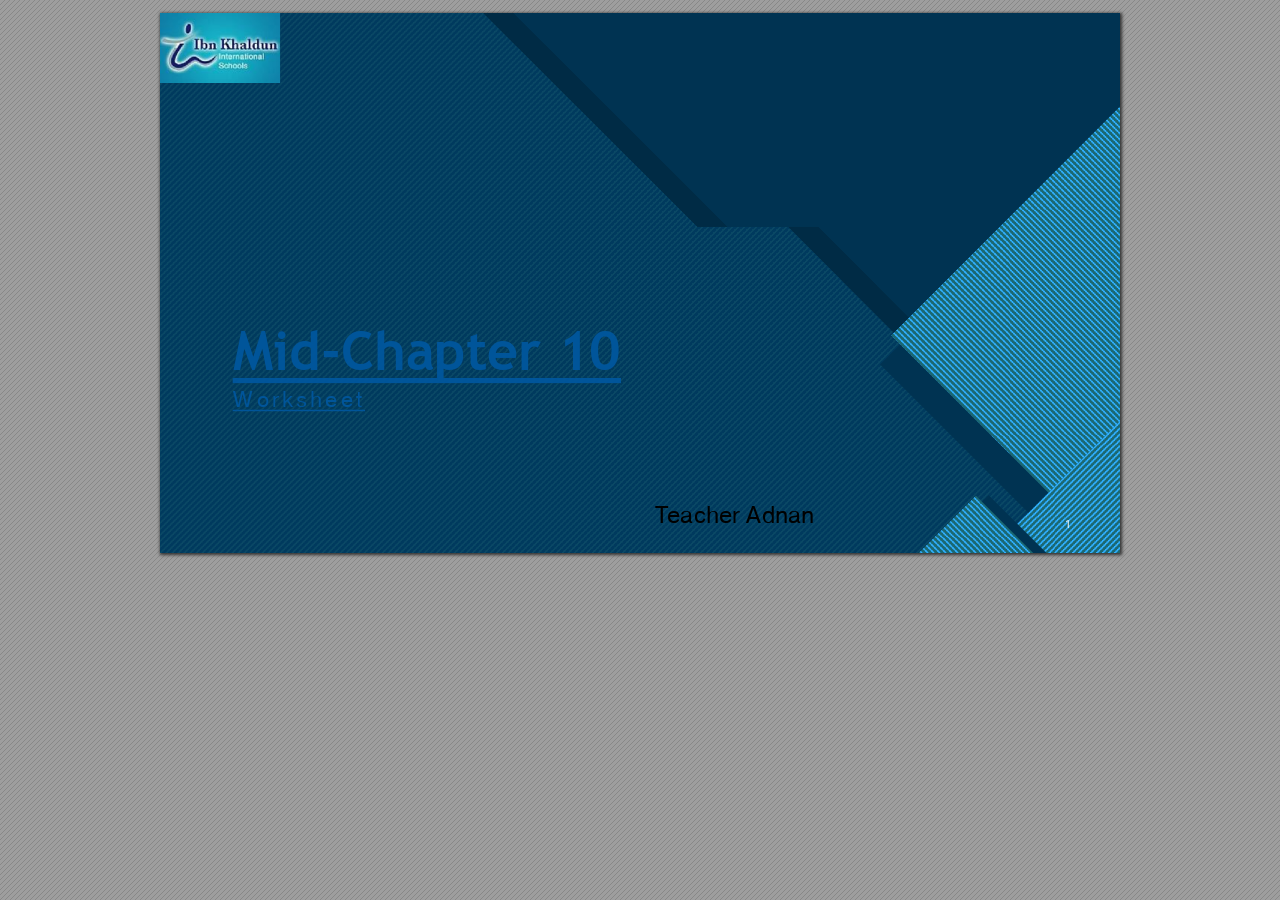
